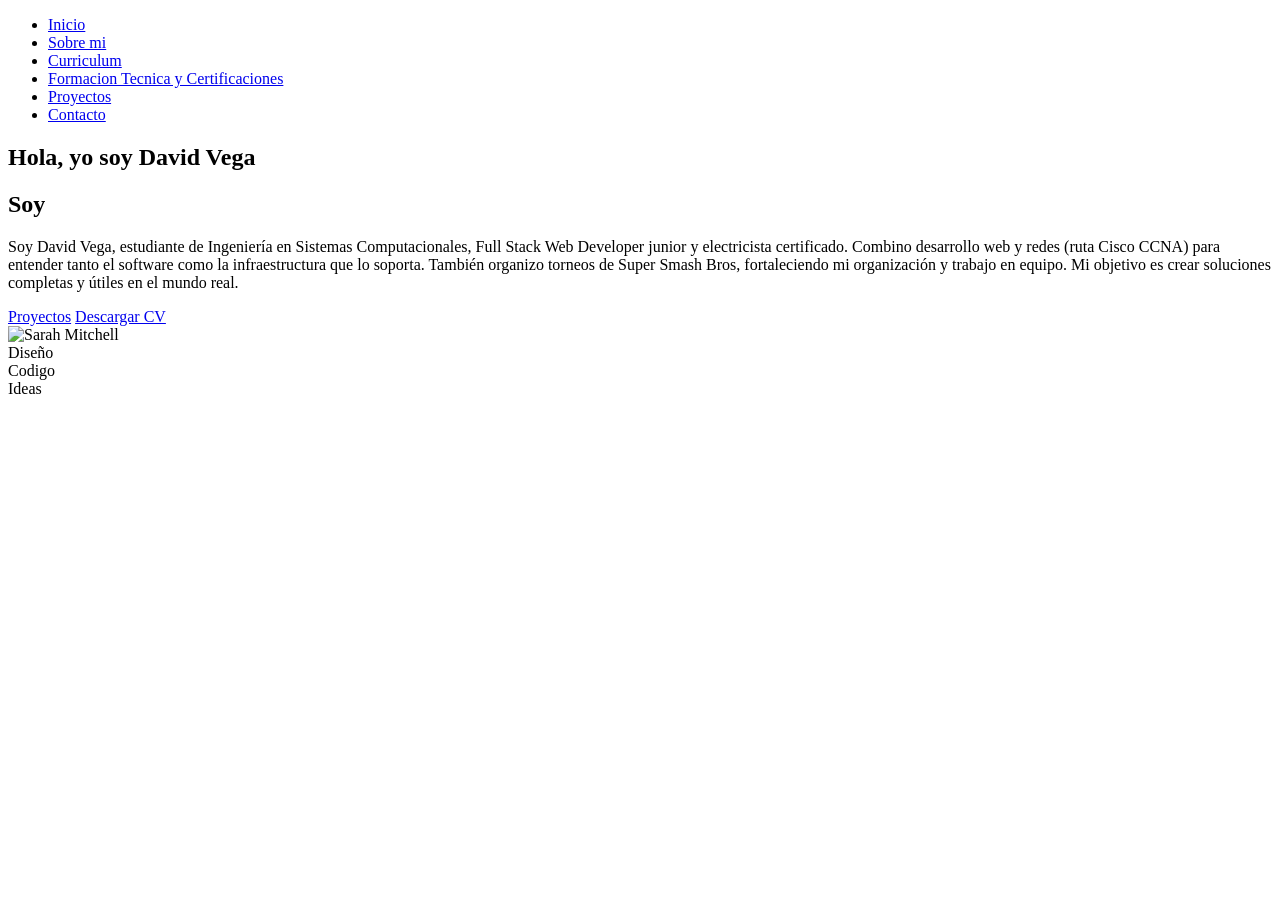
==== index.html @ 697c5398 "Add files via upload" ====
<!DOCTYPE html>
<html lang="es">

<head>
  <meta charset="utf-8">
  <meta content="width=device-width, initial-scale=1.0" name="viewport">
  <title>Inicio</title>
  <meta name="description" content="">
  <meta name="keywords" content="">

  <!-- Favicons -->
  <link href="assets/img/favicon.png" rel="icon">
  <link href="assets/img/apple-touch-icon.png" rel="apple-touch-icon">

  <!-- Fonts -->
  <link href="https://fonts.googleapis.com" rel="preconnect">
  <link href="https://fonts.gstatic.com" rel="preconnect" crossorigin>
  <link
    href="https://fonts.googleapis.com/css2?family=Roboto:ital,wght@0,100;0,300;0,400;0,500;0,700;0,900;1,100;1,300;1,400;1,500;1,700;1,900&family=Poppins:ital,wght@0,100;0,200;0,300;0,400;0,500;0,600;0,700;0,800;0,900;1,100;1,200;1,300;1,400;1,500;1,600;1,700;1,800;1,900&family=Raleway:ital,wght@0,100;0,200;0,300;0,400;0,500;0,600;0,700;0,800;0,900;1,100;1,200;1,300;1,400;1,500;1,600;1,700;1,800;1,900&display=swap"
    rel="stylesheet">

  <!-- Vendor CSS Files -->
  <link href="assets/vendor/bootstrap/css/bootstrap.min.css" rel="stylesheet">
  <link href="assets/vendor/bootstrap-icons/bootstrap-icons.css" rel="stylesheet">
  <link href="assets/vendor/aos/aos.css" rel="stylesheet">
  <link href="assets/vendor/swiper/swiper-bundle.min.css" rel="stylesheet">
  <link href="assets/vendor/glightbox/css/glightbox.min.css" rel="stylesheet">
  <link rel="stylesheet" href="https://cdnjs.cloudflare.com/ajax/libs/font-awesome/6.5.1/css/all.min.css"
    integrity="sha512-DTOQO9RWCH3ppGqcWaEA1BIZOC6xxalwEsw9c2QQeAIftl+Vegovlnee1c9QX4TctnWMn13TZye+giMm8e2LwA=="
    crossorigin="anonymous" referrerpolicy="no-referrer" />

  <!-- Main CSS File -->
  <link href="assets/css/main.css" rel="stylesheet">

  <!-- =======================================================
  * Template Name: FolioOne
  * Template URL: https://bootstrapmade.com/folioone-bootstrap-portfolio-website-template/
  * Updated: Aug 23 2025 with Bootstrap v5.3.7
  * Author: BootstrapMade.com
  * License: https://bootstrapmade.com/license/
  ======================================================== -->
</head>

<body class="index-page">

  <header id="header" class="header d-flex align-items-center light-background sticky-top">
    <div class="container position-relative d-flex align-items-center justify-content-between">

      <!-- <a href="index.html" class="logo d-flex align-items-center me-auto me-xl-0">
      <img src="assets/img/logo.webp" alt="">
      <h1 class="sitename">FolioOne</h1> 
    </a> -->

      <nav id="navmenu" class="navmenu">
        <ul>
          <li><a href="index.html" class="active">Inicio</a></li>
          <li><a href="about.html">Sobre mi</a></li>
          <li><a href="resume.html">Curriculum</a></li>
          <li><a href="services.html">Formacion Tecnica y Certificaciones</a></li>
          <li><a href="portfolio.html">Proyectos</a></li>
          <li><a href="contact.html">Contacto</a></li>
        </ul>
        <i class="mobile-nav-toggle d-xl-none bi bi-list"></i>
      </nav>
      <!-- Hero Section -->
      <div class="header-social-links">
        <a target="_blank" href="https://wa.me/526143937106" class="twitter"><i class="bi bi-whatsapp"></i></a>
        <a target="_blank" href="https://www.facebook.com/david.vega.402052/" class="facebook"><i class="bi bi-facebook"></i></a>
        <a target="_blank" href="https://www.instagram.com/davidhv_01?igsh=NWJra2tpZmE1Mmhm&utm_source=qr" class="instagram"><i class="bi bi-instagram"></i></a>
        <a target="_blank" href="https://www.linkedin.com/in/david-vega-085603381/" class="linkedin"><i class="bi bi-linkedin"></i></a>
      </div>

    </div>
  </header>

  <main class="main">

    <!-- Hero Section -->
    <section id="hero" class="hero section">

      <div class="container" data-aos="fade-up" data-aos-delay="100">

        <div class="row gy-4 align-items-center">
          <div class="col-lg-6 order-2 order-lg-1">
            <div class="hero-content">
              <h1 data-aos="fade-up" data-aos-delay="200">Hola, yo soy <span class="highlight">David Vega</span></h1>
              <h2 data-aos="fade-up" data-aos-delay="300">
                Soy <span class="typed"
                  data-typed-items="Full Stack Web Developer junior, Estudiante de redes (ruta Cisco CCNA), Electricista certificado, Organizador de torneos de Smash Bros">
                </span>
              </h2>

              <p data-aos="fade-up" data-aos-delay="400">Soy David Vega, estudiante de Ingeniería en Sistemas Computacionales, Full Stack Web Developer junior y electricista 
                certificado. Combino desarrollo web y redes (ruta Cisco CCNA) para entender 
                tanto el software como la infraestructura que lo soporta. También organizo torneos de Super Smash Bros, fortaleciendo mi organización y trabajo en 
                equipo. Mi objetivo es crear soluciones completas y útiles en el mundo real.
              </p>
              <div class="hero-actions" data-aos="fade-up" data-aos-delay="500">
                <a href="portfolio.html" class="btn btn-primary">Proyectos</a>
                <a href="cv/Angel_David_Hinojos_Vega.pdf" download class="btn btn-outline">
                  Descargar CV
                </a>


              </div>
              <div class="social-links" data-aos="fade-up" data-aos-delay="600">
                <a href="#"><i class="bi bi-twitter"></i></a>
                <a target="_blank" href="https://www.linkedin.com/in/david-vega-085603381/"><i class="bi bi-linkedin"></i></a>
                <a target="_blank" href="https://github.com/DavidHinojosVega"><i class="bi bi-github"></i></a>
                <a target="_blank" href="https://www.credly.com/users/angel-david-hinojos-vega"><i class="bi bi-person"></i></a>
              </div>
            </div>
          </div>
          <div class="col-lg-6 order-1 order-lg-2">
            <div class="hero-image" data-aos="zoom-in" data-aos-delay="300">
              <div class="image-wrapper">
                <img src="assets/img/profile/profile-square-11.webp" alt="Sarah Mitchell" class="img-fluid">
                <div class="floating-elements">
                  <div class="floating-card design" data-aos="fade-left" data-aos-delay="700">
                    <i class="bi bi-palette"></i>
                    <span>Diseño</span>
                  </div>
                  <div class="floating-card code" data-aos="fade-right" data-aos-delay="800">
                    <i class="bi bi-code-slash"></i>
                    <span>Codigo</span>
                  </div>
                  <div class="floating-card creativity" data-aos="fade-up" data-aos-delay="900">
                    <i class="bi bi-lightbulb"></i>
                    <span>Ideas</span>
                  </div>
                </div>
              </div>
            </div>
          </div>
        </div>

      </div>

    </section><!-- /Hero Section -->

  </main>

  <footer id="footer" class="footer">

    <div class="container">
      <div class="copyright text-center ">

      </div>
      <div class="social-links d-flex justify-content-center">
        <a href="https://github.com/DavidHinojosVega" target="_blank" rel="noopener noreferrer">
          <i class="bi bi-github"></i>
        </a>

        <a href="https://www.facebook.com/david.vega.402052/" target="_blank" rel="noopener noreferrer">
          <i class="bi bi-facebook"></i>
        </a>

        <a href="https://www.instagram.com/davidhv_01?igsh=NWJra2tpZmE1Mmhm&utm_source=qr" target="_blank"
          rel="noopener noreferrer">
          <i class="bi bi-instagram"></i>
        </a>

        <a target="_blank" href="https://www.linkedin.com/in/david-vega-085603381/"><i class="bi bi-linkedin"></i></a>
      </div>

    </div>
    </div>

  </footer>

  <!-- Scroll Top -->
  <a href="#" id="scroll-top" class="scroll-top d-flex align-items-center justify-content-center"><i
      class="bi bi-arrow-up-short"></i></a>

  <!-- Preloader -->
  <div id="preloader"></div>

  <!-- Vendor JS Files -->
  <script src="assets/vendor/bootstrap/js/bootstrap.bundle.min.js"></script>
  <script src="assets/vendor/php-email-form/validate.js"></script>
  <script src="assets/vendor/aos/aos.js"></script>
  <script src="assets/vendor/typed.js/typed.umd.js"></script>
  <script src="assets/vendor/waypoints/noframework.waypoints.js"></script>
  <script src="assets/vendor/purecounter/purecounter_vanilla.js"></script>
  <script src="assets/vendor/swiper/swiper-bundle.min.js"></script>
  <script src="assets/vendor/imagesloaded/imagesloaded.pkgd.min.js"></script>
  <script src="assets/vendor/isotope-layout/isotope.pkgd.min.js"></script>
  <script src="assets/vendor/glightbox/js/glightbox.min.js"></script>

  <!-- Main JS File -->
  <script src="assets/js/main.js"></script>

</body>

</html>
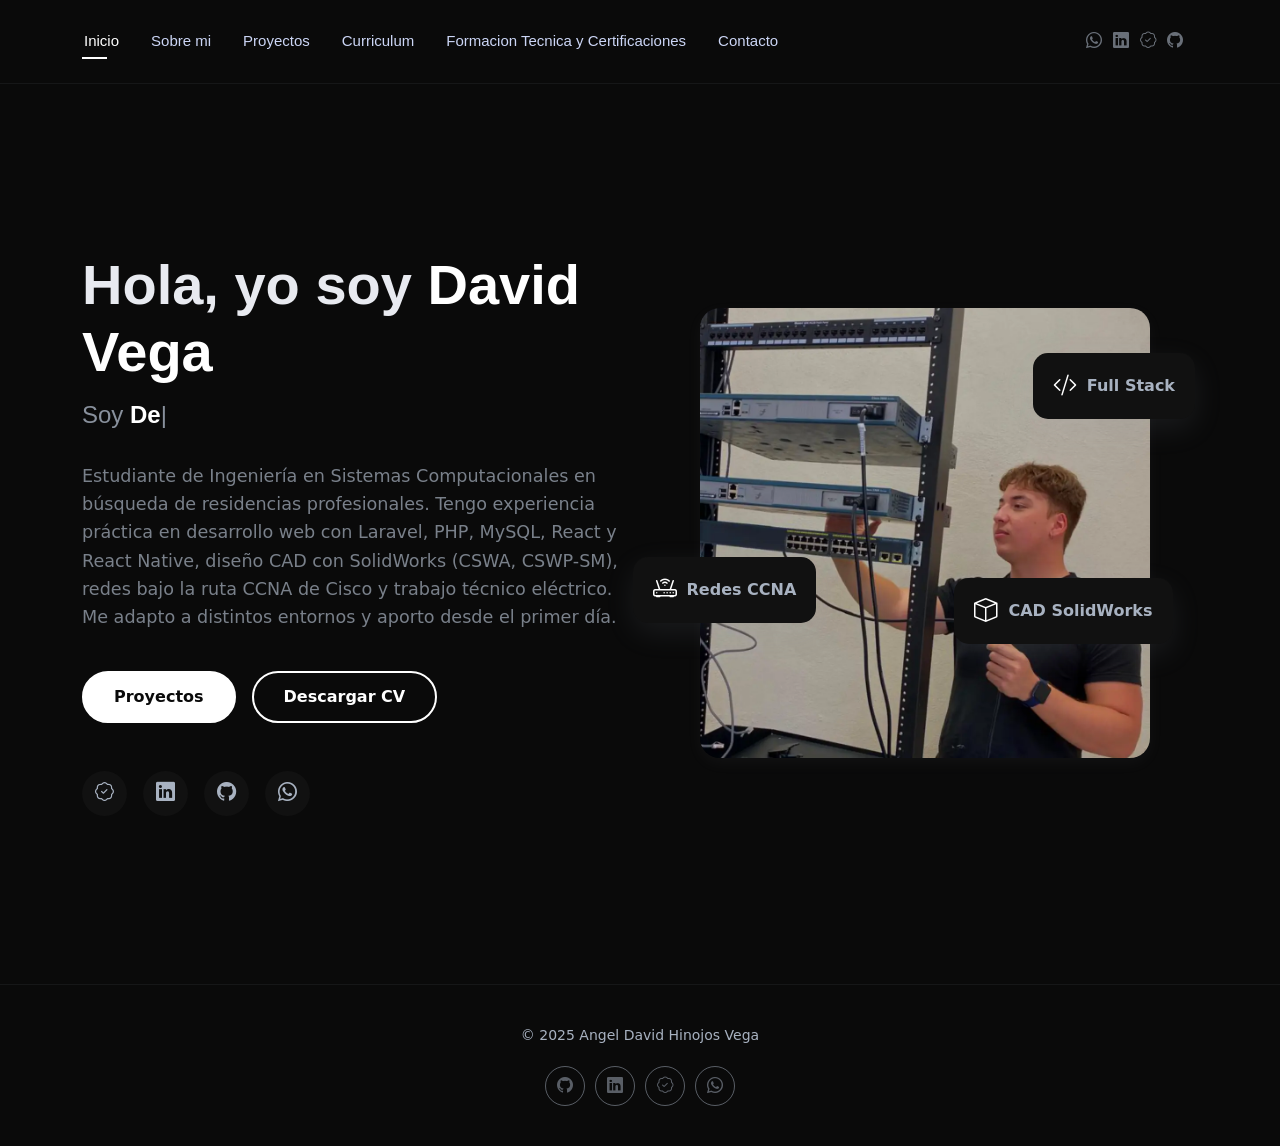
==== commit 66ca6d89: "Portafolio completo — Angel David Hinojos Vega - Contenido actualizado con CV real (objetivo, experi" ====
--- a/index.html
+++ b/index.html
@@ -4,13 +4,20 @@
 <head>
   <meta charset="utf-8">
   <meta content="width=device-width, initial-scale=1.0" name="viewport">
-  <title>Inicio</title>
-  <meta name="description" content="">
-  <meta name="keywords" content="">
+  <title>David Vega | Desarrollador Web Full Stack</title>
+  <meta name="description" content="Portafolio de Angel David Hinojos Vega, desarrollador web full stack junior con experiencia en JavaScript, PHP, Laravel y redes Cisco. Nuevo Casas Grandes, Chihuahua, México.">
+  <meta name="keywords" content="desarrollador web, full stack, JavaScript, PHP, Laravel, Cisco, Nuevo Casas Grandes, Chihuahua, México">
+
+  <!-- Open Graph -->
+  <meta property="og:type" content="website">
+  <meta property="og:url" content="https://davidhinojosvega.github.io/portafolio/">
+  <meta property="og:title" content="David Vega | Desarrollador Web Full Stack">
+  <meta property="og:description" content="Portafolio de Angel David Hinojos Vega, desarrollador web full stack junior con experiencia en Laravel, PHP, React Native, SolidWorks y redes Cisco.">
+  <meta property="og:image" content="https://davidhinojosvega.github.io/portafolio/assets/img/profile/profile-square-11.webp">
 
   <!-- Favicons -->
-  <link href="assets/img/favicon.png" rel="icon">
-  <link href="assets/img/apple-touch-icon.png" rel="apple-touch-icon">
+  <link href="assets/img/favicon.svg" rel="icon" type="image/svg+xml">
+  <link href="assets/img/apple-touch-icon.svg" rel="apple-touch-icon">
 
   <!-- Fonts -->
   <link href="https://fonts.googleapis.com" rel="preconnect">
@@ -32,13 +39,7 @@
   <!-- Main CSS File -->
   <link href="assets/css/main.css" rel="stylesheet">
 
-  <!-- =======================================================
-  * Template Name: FolioOne
-  * Template URL: https://bootstrapmade.com/folioone-bootstrap-portfolio-website-template/
-  * Updated: Aug 23 2025 with Bootstrap v5.3.7
-  * Author: BootstrapMade.com
-  * License: https://bootstrapmade.com/license/
-  ======================================================== -->
+
 </head>
 
 <body class="index-page">
@@ -55,19 +56,19 @@
         <ul>
           <li><a href="index.html" class="active">Inicio</a></li>
           <li><a href="about.html">Sobre mi</a></li>
+          <li><a href="portfolio.html">Proyectos</a></li>
           <li><a href="resume.html">Curriculum</a></li>
           <li><a href="services.html">Formacion Tecnica y Certificaciones</a></li>
-          <li><a href="portfolio.html">Proyectos</a></li>
           <li><a href="contact.html">Contacto</a></li>
         </ul>
         <i class="mobile-nav-toggle d-xl-none bi bi-list"></i>
       </nav>
       <!-- Hero Section -->
       <div class="header-social-links">
-        <a target="_blank" href="https://wa.me/526143937106" class="twitter"><i class="bi bi-whatsapp"></i></a>
-        <a target="_blank" href="https://www.facebook.com/david.vega.402052/" class="facebook"><i class="bi bi-facebook"></i></a>
-        <a target="_blank" href="https://www.instagram.com/davidhv_01?igsh=NWJra2tpZmE1Mmhm&utm_source=qr" class="instagram"><i class="bi bi-instagram"></i></a>
-        <a target="_blank" href="https://www.linkedin.com/in/david-vega-085603381/" class="linkedin"><i class="bi bi-linkedin"></i></a>
+        <a target="_blank" href="https://wa.me/526143937106"><i class="bi bi-whatsapp"></i></a>
+        <a target="_blank" href="https://www.linkedin.com/in/david-vega-085603381/"><i class="bi bi-linkedin"></i></a>
+        <a target="_blank" href="https://www.credly.com/users/angel-david-hinojos-vega"><i class="bi bi-patch-check"></i></a>
+        <a target="_blank" href="https://github.com/DavidHinojosVega"><i class="bi bi-github"></i></a>
       </div>
 
     </div>
@@ -86,14 +87,14 @@
               <h1 data-aos="fade-up" data-aos-delay="200">Hola, yo soy <span class="highlight">David Vega</span></h1>
               <h2 data-aos="fade-up" data-aos-delay="300">
                 Soy <span class="typed"
-                  data-typed-items="Full Stack Web Developer junior, Estudiante de redes (ruta Cisco CCNA), Electricista certificado, Organizador de torneos de Smash Bros">
+                  data-typed-items="Desarrollador Web Full Stack, Estudiante de Ing. en Sistemas, Diseñador CAD certificado (SolidWorks), Técnico en Redes (ruta CCNA), Electricista certificado">
                 </span>
               </h2>
 
-              <p data-aos="fade-up" data-aos-delay="400">Soy David Vega, estudiante de Ingeniería en Sistemas Computacionales, Full Stack Web Developer junior y electricista 
-                certificado. Combino desarrollo web y redes (ruta Cisco CCNA) para entender 
-                tanto el software como la infraestructura que lo soporta. También organizo torneos de Super Smash Bros, fortaleciendo mi organización y trabajo en 
-                equipo. Mi objetivo es crear soluciones completas y útiles en el mundo real.
+              <p data-aos="fade-up" data-aos-delay="400">Estudiante de Ingeniería en Sistemas Computacionales en búsqueda de residencias profesionales.
+                Tengo experiencia práctica en desarrollo web con Laravel, PHP, MySQL, React y React Native,
+                diseño CAD con SolidWorks (CSWA, CSWP-SM), redes bajo la ruta CCNA de Cisco y trabajo técnico eléctrico.
+                Me adapto a distintos entornos y aporto desde el primer día.
               </p>
               <div class="hero-actions" data-aos="fade-up" data-aos-delay="500">
                 <a href="portfolio.html" class="btn btn-primary">Proyectos</a>
@@ -104,29 +105,29 @@
 
               </div>
               <div class="social-links" data-aos="fade-up" data-aos-delay="600">
-                <a href="#"><i class="bi bi-twitter"></i></a>
+                <a target="_blank" href="https://www.credly.com/users/angel-david-hinojos-vega"><i class="bi bi-patch-check"></i></a>
                 <a target="_blank" href="https://www.linkedin.com/in/david-vega-085603381/"><i class="bi bi-linkedin"></i></a>
                 <a target="_blank" href="https://github.com/DavidHinojosVega"><i class="bi bi-github"></i></a>
-                <a target="_blank" href="https://www.credly.com/users/angel-david-hinojos-vega"><i class="bi bi-person"></i></a>
+                <a target="_blank" href="https://wa.me/526143937106"><i class="bi bi-whatsapp"></i></a>
               </div>
             </div>
           </div>
           <div class="col-lg-6 order-1 order-lg-2">
             <div class="hero-image" data-aos="zoom-in" data-aos-delay="300">
               <div class="image-wrapper">
-                <img src="assets/img/profile/profile-square-11.webp" alt="Sarah Mitchell" class="img-fluid">
+                <img src="assets/img/profile/profile-square-11.webp" alt="Angel David Hinojos Vega" class="img-fluid">
                 <div class="floating-elements">
                   <div class="floating-card design" data-aos="fade-left" data-aos-delay="700">
-                    <i class="bi bi-palette"></i>
-                    <span>Diseño</span>
+                    <i class="bi bi-code-slash"></i>
+                    <span>Full Stack</span>
                   </div>
                   <div class="floating-card code" data-aos="fade-right" data-aos-delay="800">
-                    <i class="bi bi-code-slash"></i>
-                    <span>Codigo</span>
+                    <i class="bi bi-router"></i>
+                    <span>Redes CCNA</span>
                   </div>
                   <div class="floating-card creativity" data-aos="fade-up" data-aos-delay="900">
-                    <i class="bi bi-lightbulb"></i>
-                    <span>Ideas</span>
+                    <i class="bi bi-box"></i>
+                    <span>CAD SolidWorks</span>
                   </div>
                 </div>
               </div>
@@ -143,27 +144,16 @@
   <footer id="footer" class="footer">
 
     <div class="container">
-      <div class="copyright text-center ">
-
+      <div class="copyright text-center">
+        <p>© 2025 Angel David Hinojos Vega</p>
       </div>
       <div class="social-links d-flex justify-content-center">
-        <a href="https://github.com/DavidHinojosVega" target="_blank" rel="noopener noreferrer">
-          <i class="bi bi-github"></i>
-        </a>
-
-        <a href="https://www.facebook.com/david.vega.402052/" target="_blank" rel="noopener noreferrer">
-          <i class="bi bi-facebook"></i>
-        </a>
-
-        <a href="https://www.instagram.com/davidhv_01?igsh=NWJra2tpZmE1Mmhm&utm_source=qr" target="_blank"
-          rel="noopener noreferrer">
-          <i class="bi bi-instagram"></i>
-        </a>
-
-        <a target="_blank" href="https://www.linkedin.com/in/david-vega-085603381/"><i class="bi bi-linkedin"></i></a>
+        <a href="https://github.com/DavidHinojosVega" target="_blank" rel="noopener noreferrer"><i class="bi bi-github"></i></a>
+        <a href="https://www.linkedin.com/in/david-vega-085603381/" target="_blank" rel="noopener noreferrer"><i class="bi bi-linkedin"></i></a>
+        <a href="https://www.credly.com/users/angel-david-hinojos-vega" target="_blank" rel="noopener noreferrer"><i class="bi bi-patch-check"></i></a>
+        <a href="https://wa.me/526143937106" target="_blank" rel="noopener noreferrer"><i class="bi bi-whatsapp"></i></a>
       </div>
 
-    </div>
     </div>
 
   </footer>
@@ -177,7 +167,6 @@
 
   <!-- Vendor JS Files -->
   <script src="assets/vendor/bootstrap/js/bootstrap.bundle.min.js"></script>
-  <script src="assets/vendor/php-email-form/validate.js"></script>
   <script src="assets/vendor/aos/aos.js"></script>
   <script src="assets/vendor/typed.js/typed.umd.js"></script>
   <script src="assets/vendor/waypoints/noframework.waypoints.js"></script>
--- a/assets/css/main.css
+++ b/assets/css/main.css
@@ -0,0 +1,2931 @@
+/**
+* Portafolio — Angel David Hinojos Vega
+*/
+
+/*--------------------------------------------------------------
+# Font & Color Variables
+# Help: https://bootstrapmade.com/color-system/
+--------------------------------------------------------------*/
+/* Fonts */
+:root {
+  --default-font: "Roboto",  system-ui, -apple-system, "Segoe UI", Roboto, "Helvetica Neue", Arial, "Noto Sans", "Liberation Sans", sans-serif, "Apple Color Emoji", "Segoe UI Emoji", "Segoe UI Symbol", "Noto Color Emoji";
+  --heading-font: "Raleway",  sans-serif;
+  --nav-font: "Poppins",  sans-serif;
+}
+
+/* Global Colors - The following color variables are used throughout the website. Updating them here will change the color scheme of the entire website */
+:root {
+  --background-color: #0a0a0a; /* Background color for the entire website, including individual sections */
+  --default-color: #a8b2c1; /* Default color used for the majority of the text content across the entire website */
+  --heading-color: #e8eaf0; /* Color for headings, subheadings and title throughout the website */
+  --accent-color: #ffffff; /* Accent color that represents your brand on the website. It's used for buttons, links, and other elements that need to stand out */
+  --surface-color: #111111; /* The surface color is used as a background of boxed elements within sections, such as cards, icon boxes, or other elements that require a visual separation from the global background. */
+  --contrast-color: #0a0a0a; /* Contrast color for text, ensuring readability against backgrounds of accent, heading, or default colors. */
+}
+
+/* Nav Menu Colors - The following color variables are used specifically for the navigation menu. They are separate from the global colors to allow for more customization options */
+:root {
+  --nav-color: #ccd6f6;  /* The default color of the main navmenu links */
+  --nav-hover-color: #ffffff; /* Applied to main navmenu links when they are hovered over or active */
+  --nav-mobile-background-color: #0d0d0d; /* Used as the background color for mobile navigation menu */
+  --nav-dropdown-background-color: #050505; /* Used as the background color for dropdown items that appear when hovering over primary navigation items */
+  --nav-dropdown-color: #ccd6f6; /* Used for navigation links of the dropdown items in the navigation menu. */
+  --nav-dropdown-hover-color: #ffffff; /* Similar to --nav-hover-color, this color is applied to dropdown navigation links when they are hovered over. */
+}
+
+/* Color Presets - These classes override global colors when applied to any section or element, providing reuse of the sam color scheme. */
+
+.light-background {
+  --background-color: #0f0f0f;
+  --surface-color: #1a1a1a;
+}
+
+.dark-background {
+  --background-color: #050505;
+  --default-color: #e8eaf0;
+  --heading-color: #ffffff;
+  --surface-color: #111111;
+  --contrast-color: #ffffff;
+}
+
+/* Smooth scroll */
+:root {
+  scroll-behavior: smooth;
+}
+
+/*--------------------------------------------------------------
+# General Styling & Shared Classes
+--------------------------------------------------------------*/
+body {
+  color: var(--default-color);
+  background-color: var(--background-color);
+  font-family: var(--default-font);
+}
+
+a {
+  color: var(--accent-color);
+  text-decoration: none;
+  transition: 0.3s;
+}
+
+a:hover {
+  color: color-mix(in srgb, var(--accent-color), transparent 25%);
+  text-decoration: none;
+}
+
+h1,
+h2,
+h3,
+h4,
+h5,
+h6 {
+  color: var(--heading-color);
+  font-family: var(--heading-font);
+}
+
+/* PHP Email Form Messages
+------------------------------*/
+.php-email-form .error-message {
+  display: none;
+  background: #df1529;
+  color: #ffffff;
+  text-align: left;
+  padding: 15px;
+  margin-bottom: 24px;
+  font-weight: 600;
+}
+
+.php-email-form .sent-message {
+  display: none;
+  color: #ffffff;
+  background: #059652;
+  text-align: center;
+  padding: 15px;
+  margin-bottom: 24px;
+  font-weight: 600;
+}
+
+.php-email-form .loading {
+  display: none;
+  background: var(--surface-color);
+  text-align: center;
+  padding: 15px;
+  margin-bottom: 24px;
+}
+
+.php-email-form .loading:before {
+  content: "";
+  display: inline-block;
+  border-radius: 50%;
+  width: 24px;
+  height: 24px;
+  margin: 0 10px -6px 0;
+  border: 3px solid var(--accent-color);
+  border-top-color: var(--surface-color);
+  animation: php-email-form-loading 1s linear infinite;
+}
+
+@keyframes php-email-form-loading {
+  0% {
+    transform: rotate(0deg);
+  }
+
+  100% {
+    transform: rotate(360deg);
+  }
+}
+
+/*--------------------------------------------------------------
+# Global Header
+--------------------------------------------------------------*/
+.header {
+  --background-color: rgba(255, 255, 255, 0);
+  color: var(--default-color);
+  background-color: var(--background-color);
+  padding: 15px 0;
+  transition: all 0.5s;
+  z-index: 997;
+  border-bottom: 1px solid color-mix(in srgb, var(--default-color), transparent 92%);
+}
+
+.header .logo {
+  line-height: 1;
+}
+
+.header .logo img {
+  max-height: 36px;
+  margin-right: 8px;
+}
+
+.header .logo h1 {
+  font-size: 32px;
+  margin: 0;
+  font-weight: 400;
+  color: var(--heading-color);
+}
+
+.header .header-social-links {
+  padding-right: 15px;
+}
+
+.header .header-social-links a {
+  color: color-mix(in srgb, var(--default-color), transparent 40%);
+  padding-left: 6px;
+  display: inline-block;
+  transition: 0.3s;
+  font-size: 16px;
+}
+
+.header .header-social-links a:hover {
+  color: var(--default-color);
+}
+
+.header .header-social-links a i {
+  line-height: 0px;
+}
+
+@media (max-width: 1200px) {
+  .header .logo {
+    order: 1;
+  }
+
+  .header .header-social-links {
+    order: 2;
+  }
+
+  .header .navmenu {
+    order: 3;
+  }
+}
+
+/* Global Header on Scroll
+------------------------------*/
+.scrolled .header {
+  --background-color: rgba(10, 10, 10, 0.95);
+}
+
+/*--------------------------------------------------------------
+# Navigation Menu
+--------------------------------------------------------------*/
+/* Desktop Navigation */
+@media (min-width: 1200px) {
+  .navmenu {
+    padding: 0;
+  }
+
+  .navmenu ul {
+    margin: 0;
+    padding: 0;
+    display: flex;
+    list-style: none;
+    align-items: center;
+  }
+
+  .navmenu li {
+    position: relative;
+  }
+
+  .navmenu>ul>li {
+    white-space: nowrap;
+    padding: 15px 28px 15px 0;
+  }
+
+  .navmenu>ul>li:last-child {
+    padding-right: 0;
+  }
+
+  .navmenu a,
+  .navmenu a:focus {
+    color: var(--nav-color);
+    font-size: 15px;
+    padding: 0 2px;
+    font-family: var(--nav-font);
+    font-weight: 400;
+    display: flex;
+    align-items: center;
+    justify-content: space-between;
+    white-space: nowrap;
+    transition: 0.3s;
+    position: relative;
+  }
+
+  .navmenu a i,
+  .navmenu a:focus i {
+    font-size: 12px;
+    line-height: 0;
+    margin-left: 5px;
+    transition: 0.3s;
+  }
+
+  .navmenu>ul>li>a:before {
+    content: "";
+    position: absolute;
+    height: 2px;
+    bottom: -6px;
+    left: 0;
+    background-color: var(--nav-hover-color);
+    visibility: hidden;
+    width: 0px;
+    transition: all 0.3s ease-in-out 0s;
+  }
+
+  .navmenu a:hover:before,
+  .navmenu li:hover>a:before,
+  .navmenu .active:before {
+    visibility: visible;
+    width: 25px;
+  }
+
+  .navmenu li:hover>a,
+  .navmenu .active,
+  .navmenu .active:focus {
+    color: var(--nav-hover-color);
+  }
+
+  .navmenu .dropdown ul {
+    margin: 0;
+    padding: 10px 0;
+    background: var(--nav-dropdown-background-color);
+    display: block;
+    position: absolute;
+    visibility: hidden;
+    left: -5px;
+    top: 130%;
+    opacity: 0;
+    transition: 0.3s;
+    border-radius: 4px;
+    z-index: 99;
+    box-shadow: 0px 0px 30px rgba(0, 0, 0, 0.1);
+  }
+
+  .navmenu .dropdown ul li {
+    min-width: 200px;
+  }
+
+  .navmenu .dropdown ul a {
+    padding: 10px 20px;
+    font-size: 15px;
+    text-transform: none;
+    color: var(--nav-dropdown-color);
+  }
+
+  .navmenu .dropdown ul a i {
+    font-size: 12px;
+  }
+
+  .navmenu .dropdown ul a:hover,
+  .navmenu .dropdown ul .active:hover,
+  .navmenu .dropdown ul li:hover>a {
+    color: var(--nav-dropdown-hover-color);
+  }
+
+  .navmenu .dropdown:hover>ul {
+    opacity: 1;
+    top: 100%;
+    visibility: visible;
+  }
+
+  .navmenu .dropdown .dropdown ul {
+    top: 0;
+    left: -90%;
+    visibility: hidden;
+  }
+
+  .navmenu .dropdown .dropdown:hover>ul {
+    opacity: 1;
+    top: 0;
+    left: -100%;
+    visibility: visible;
+  }
+}
+
+/* Mobile Navigation */
+@media (max-width: 1199px) {
+  .mobile-nav-toggle {
+    color: var(--nav-color);
+    font-size: 28px;
+    line-height: 0;
+    margin-right: 10px;
+    cursor: pointer;
+    transition: color 0.3s;
+  }
+
+  .navmenu {
+    padding: 0;
+    z-index: 9997;
+  }
+
+  .navmenu ul {
+    display: none;
+    list-style: none;
+    position: absolute;
+    inset: 60px 20px 20px 20px;
+    padding: 10px 0;
+    margin: 0;
+    border-radius: 6px;
+    background-color: var(--nav-mobile-background-color);
+    border: 1px solid color-mix(in srgb, var(--default-color), transparent 90%);
+    box-shadow: none;
+    overflow-y: auto;
+    transition: 0.3s;
+    z-index: 9998;
+  }
+
+  .navmenu a,
+  .navmenu a:focus {
+    color: var(--nav-dropdown-color);
+    padding: 10px 20px;
+    font-family: var(--nav-font);
+    font-size: 17px;
+    font-weight: 500;
+    display: flex;
+    align-items: center;
+    justify-content: space-between;
+    white-space: nowrap;
+    transition: 0.3s;
+  }
+
+  .navmenu a i,
+  .navmenu a:focus i {
+    font-size: 12px;
+    line-height: 0;
+    margin-left: 5px;
+    width: 30px;
+    height: 30px;
+    display: flex;
+    align-items: center;
+    justify-content: center;
+    border-radius: 50%;
+    transition: 0.3s;
+    background-color: color-mix(in srgb, var(--accent-color), transparent 90%);
+  }
+
+  .navmenu a i:hover,
+  .navmenu a:focus i:hover {
+    background-color: var(--accent-color);
+    color: var(--contrast-color);
+  }
+
+  .navmenu a:hover,
+  .navmenu .active,
+  .navmenu .active:focus {
+    color: var(--nav-dropdown-hover-color);
+  }
+
+  .navmenu .active i,
+  .navmenu .active:focus i {
+    background-color: var(--accent-color);
+    color: var(--contrast-color);
+    transform: rotate(180deg);
+  }
+
+  .navmenu .dropdown ul {
+    position: static;
+    display: none;
+    z-index: 99;
+    padding: 10px 0;
+    margin: 10px 20px;
+    background-color: var(--nav-dropdown-background-color);
+    transition: all 0.5s ease-in-out;
+  }
+
+  .navmenu .dropdown ul ul {
+    background-color: rgba(33, 37, 41, 0.1);
+  }
+
+  .navmenu .dropdown>.dropdown-active {
+    display: block;
+    background-color: rgba(33, 37, 41, 0.03);
+  }
+
+  .mobile-nav-active {
+    overflow: hidden;
+  }
+
+  .mobile-nav-active .mobile-nav-toggle {
+    color: #fff;
+    position: absolute;
+    font-size: 32px;
+    top: 15px;
+    right: 15px;
+    margin-right: 0;
+    z-index: 9999;
+  }
+
+  .mobile-nav-active .navmenu {
+    position: fixed;
+    overflow: hidden;
+    inset: 0;
+    background: rgba(33, 37, 41, 0.8);
+    transition: 0.3s;
+  }
+
+  .mobile-nav-active .navmenu>ul {
+    display: block;
+  }
+}
+
+/*--------------------------------------------------------------
+# Global Footer
+--------------------------------------------------------------*/
+.footer {
+  color: var(--default-color);
+  background-color: var(--background-color);
+  font-size: 14px;
+  padding: 40px 0;
+  position: relative;
+  border-top: 1px solid color-mix(in srgb, var(--default-color), transparent 92%);
+}
+
+.footer .copyright p {
+  margin-bottom: 0;
+}
+
+.footer .social-links {
+  margin-top: 20px;
+}
+
+.footer .social-links a {
+  display: flex;
+  align-items: center;
+  justify-content: center;
+  width: 40px;
+  height: 40px;
+  border-radius: 50%;
+  border: 1px solid color-mix(in srgb, var(--default-color), transparent 50%);
+  font-size: 16px;
+  color: color-mix(in srgb, var(--default-color), transparent 50%);
+  margin: 0 5px;
+  transition: 0.3s;
+}
+
+.footer .social-links a:hover {
+  color: var(--accent-color);
+  border-color: var(--accent-color);
+}
+
+.footer .credits {
+  margin-top: 10px;
+  font-size: 13px;
+  text-align: center;
+}
+
+/*--------------------------------------------------------------
+# Preloader
+--------------------------------------------------------------*/
+#preloader {
+  position: fixed;
+  inset: 0;
+  z-index: 9999;
+  overflow: hidden;
+  background-color: var(--background-color);
+  transition: all 0.6s ease-out;
+  width: 100%;
+  height: 100vh;
+}
+
+#preloader:before,
+#preloader:after {
+  content: "";
+  position: absolute;
+  border: 4px solid var(--accent-color);
+  border-radius: 50%;
+  animation: animate-preloader 2s cubic-bezier(0, 0.2, 0.8, 1) infinite;
+}
+
+#preloader:after {
+  animation-delay: -0.5s;
+}
+
+@keyframes animate-preloader {
+  0% {
+    width: 10px;
+    height: 10px;
+    top: calc(50% - 5px);
+    left: calc(50% - 5px);
+    opacity: 1;
+  }
+
+  100% {
+    width: 72px;
+    height: 72px;
+    top: calc(50% - 36px);
+    left: calc(50% - 36px);
+    opacity: 0;
+  }
+}
+
+/*--------------------------------------------------------------
+# Scroll Top Button
+--------------------------------------------------------------*/
+.scroll-top {
+  position: fixed;
+  visibility: hidden;
+  opacity: 0;
+  right: 15px;
+  bottom: -15px;
+  z-index: 99999;
+  background-color: var(--accent-color);
+  width: 44px;
+  height: 44px;
+  border-radius: 50px;
+  transition: all 0.4s;
+}
+
+.scroll-top i {
+  font-size: 24px;
+  color: var(--contrast-color);
+  line-height: 0;
+}
+
+.scroll-top:hover {
+  background-color: color-mix(in srgb, var(--accent-color), transparent 20%);
+  color: var(--contrast-color);
+}
+
+.scroll-top.active {
+  visibility: visible;
+  opacity: 1;
+  bottom: 15px;
+}
+
+/*--------------------------------------------------------------
+# Disable aos animation delay on mobile devices
+--------------------------------------------------------------*/
+@media screen and (max-width: 768px) {
+  [data-aos-delay] {
+    transition-delay: 0 !important;
+  }
+}
+
+/*--------------------------------------------------------------
+# Global Page Titles & Breadcrumbs
+--------------------------------------------------------------*/
+.page-title {
+  color: var(--default-color);
+  background-color: var(--background-color);
+  position: relative;
+}
+
+.page-title .heading {
+  padding: 80px 0;
+  border-top: 1px solid color-mix(in srgb, var(--default-color), transparent 90%);
+}
+
+.page-title .heading h1 {
+  font-size: 38px;
+  font-weight: 700;
+}
+
+.page-title nav {
+  background-color: color-mix(in srgb, var(--default-color), transparent 96%);
+  padding: 20px 0;
+}
+
+.page-title nav ol {
+  display: flex;
+  flex-wrap: wrap;
+  list-style: none;
+  padding: 0;
+  margin: 0;
+  font-size: 16px;
+  font-weight: 400;
+}
+
+.page-title nav ol li+li {
+  padding-left: 10px;
+}
+
+.page-title nav ol li+li::before {
+  content: "/";
+  display: inline-block;
+  padding-right: 10px;
+  color: color-mix(in srgb, var(--default-color), transparent 70%);
+}
+
+/*--------------------------------------------------------------
+# Global Sections
+--------------------------------------------------------------*/
+section,
+.section {
+  color: var(--default-color);
+  background-color: var(--background-color);
+  padding: 60px 0;
+  scroll-margin-top: 100px;
+  overflow: clip;
+}
+
+@media (max-width: 1199px) {
+
+  section,
+  .section {
+    scroll-margin-top: 66px;
+  }
+}
+
+/*--------------------------------------------------------------
+# Global Section Titles
+--------------------------------------------------------------*/
+.section-title {
+  text-align: center;
+  padding-bottom: 60px;
+  position: relative;
+}
+
+.section-title h2 {
+  font-size: 3.5rem;
+  font-weight: 400;
+  line-height: 1.2;
+  color: var(--heading-color);
+  margin-bottom: 1.5rem;
+  letter-spacing: -1px;
+}
+
+@media (max-width: 768px) {
+  .section-title h2 {
+    font-size: 2.5rem;
+  }
+}
+
+.section-title p {
+  font-size: 1.125rem;
+  line-height: 1.8;
+  color: color-mix(in srgb, var(--default-color), transparent 25%);
+  max-width: 900px;
+  margin: 0 auto;
+  text-wrap: balance;
+}
+
+/*--------------------------------------------------------------
+# Hero Section
+--------------------------------------------------------------*/
+.hero {
+  padding: 80px 0;
+  min-height: 100vh;
+  display: flex;
+  align-items: center;
+}
+
+.hero .hero-content h1 {
+  font-size: 3.5rem;
+  font-weight: 700;
+  margin-bottom: 1rem;
+  line-height: 1.2;
+}
+
+.hero .hero-content h1 .highlight {
+  color: var(--accent-color);
+  position: relative;
+}
+
+.hero .hero-content h1 .highlight::after {
+  content: "";
+  position: absolute;
+  bottom: 0;
+  left: 0;
+  width: 100%;
+  height: 3px;
+  background: linear-gradient(90deg, var(--accent-color), color-mix(in srgb, var(--accent-color), transparent 50%));
+  border-radius: 2px;
+}
+
+@media (max-width: 768px) {
+  .hero .hero-content h1 {
+    font-size: 2.5rem;
+  }
+}
+
+.hero .hero-content h2 {
+  font-size: 1.5rem;
+  font-weight: 400;
+  margin-bottom: 2rem;
+  color: color-mix(in srgb, var(--default-color), transparent 20%);
+}
+
+.hero .hero-content h2 .typed {
+  color: var(--accent-color);
+  font-weight: 600;
+}
+
+@media (max-width: 768px) {
+  .hero .hero-content h2 {
+    font-size: 1.25rem;
+  }
+}
+
+.hero .hero-content p {
+  font-size: 1.1rem;
+  line-height: 1.6;
+  margin-bottom: 2.5rem;
+  color: color-mix(in srgb, var(--default-color), transparent 30%);
+}
+
+.hero .hero-actions {
+  display: flex;
+  gap: 1rem;
+  margin-bottom: 3rem;
+}
+
+.hero .hero-actions .btn {
+  padding: 12px 30px;
+  border-radius: 50px;
+  font-weight: 600;
+  text-decoration: none;
+  transition: all 0.3s ease;
+  border: 2px solid;
+}
+
+.hero .hero-actions .btn.btn-primary {
+  background: var(--accent-color);
+  color: var(--contrast-color);
+  border-color: var(--accent-color);
+}
+
+.hero .hero-actions .btn.btn-primary:hover {
+  background: color-mix(in srgb, var(--accent-color), black 15%);
+  border-color: color-mix(in srgb, var(--accent-color), black 15%);
+  transform: translateY(-2px);
+}
+
+.hero .hero-actions .btn.btn-outline {
+  background: transparent;
+  color: var(--accent-color);
+  border-color: var(--accent-color);
+}
+
+.hero .hero-actions .btn.btn-outline:hover {
+  transform: translateY(-2px);
+}
+
+@media (max-width: 576px) {
+  .hero .hero-actions {
+    flex-direction: column;
+  }
+
+  .hero .hero-actions .btn {
+    text-align: center;
+  }
+}
+
+.hero .social-links {
+  display: flex;
+  gap: 1rem;
+}
+
+.hero .social-links a {
+  width: 45px;
+  height: 45px;
+  background: var(--surface-color);
+  border-radius: 50%;
+  display: flex;
+  align-items: center;
+  justify-content: center;
+  color: var(--default-color);
+  font-size: 1.2rem;
+  transition: all 0.3s ease;
+}
+
+.hero .social-links a:hover {
+  background: var(--accent-color);
+  color: var(--contrast-color);
+  transform: translateY(-3px);
+  box-shadow: 0 8px 25px color-mix(in srgb, var(--accent-color), transparent 70%);
+}
+
+.hero .hero-image {
+  position: relative;
+}
+
+.hero .hero-image .image-wrapper {
+  position: relative;
+  max-width: 450px;
+  margin: 0 auto;
+}
+
+.hero .hero-image .image-wrapper img {
+  border-radius: 20px;
+  box-shadow: 0 5px 15px color-mix(in srgb, var(--default-color), transparent 95%);
+  transition: transform 0.3s ease;
+}
+
+.hero .hero-image .image-wrapper img:hover {
+  transform: scale(1.02);
+}
+
+.hero .hero-image .floating-elements {
+  position: absolute;
+  top: 0;
+  left: 0;
+  right: 0;
+  bottom: 0;
+  pointer-events: none;
+}
+
+.hero .hero-image .floating-elements .floating-card {
+  position: absolute;
+  background: var(--surface-color);
+  padding: 15px 20px;
+  border-radius: 15px;
+  box-shadow: 0 10px 30px color-mix(in srgb, var(--default-color), transparent 90%);
+  display: flex;
+  align-items: center;
+  gap: 10px;
+  font-weight: 600;
+  animation: float 3s ease-in-out infinite;
+}
+
+.hero .hero-image .floating-elements .floating-card i {
+  font-size: 1.5rem;
+  color: var(--accent-color);
+}
+
+.hero .hero-image .floating-elements .floating-card.design {
+  top: 10%;
+  right: -10%;
+  animation-delay: 0s;
+}
+
+.hero .hero-image .floating-elements .floating-card.code {
+  bottom: 30%;
+  left: -15%;
+  animation-delay: 1s;
+}
+
+.hero .hero-image .floating-elements .floating-card.creativity {
+  top: 60%;
+  right: -5%;
+  animation-delay: 2s;
+}
+
+@media (max-width: 992px) {
+  .hero .hero-image .floating-elements .floating-card {
+    display: none;
+  }
+}
+
+@keyframes float {
+
+  0%,
+  100% {
+    transform: translateY(0px);
+  }
+
+  50% {
+    transform: translateY(-10px);
+  }
+}
+
+@media (max-width: 992px) {
+  .hero .hero-content {
+    text-align: center;
+    margin-bottom: 3rem;
+  }
+}
+
+/*--------------------------------------------------------------
+# About Section
+--------------------------------------------------------------*/
+.about .intro-content .eyebrow {
+  display: inline-block;
+  letter-spacing: 0.12em;
+  text-transform: uppercase;
+  font-size: 12px;
+  color: color-mix(in srgb, var(--default-color), transparent 40%);
+  margin-bottom: 16px;
+}
+
+.about .intro-content .headline {
+  font-family: var(--heading-font);
+  font-weight: 300;
+  line-height: 1.2;
+  font-size: clamp(28px, 4vw, 44px);
+  margin: 0 0 24px 0;
+}
+
+.about .intro-content .lead {
+  font-size: 18px;
+  line-height: 1.8;
+  color: color-mix(in srgb, var(--default-color), transparent 10%);
+  margin-bottom: 24px;
+}
+
+.about .intro-content p {
+  line-height: 1.8;
+  margin-bottom: 24px;
+  color: color-mix(in srgb, var(--default-color), transparent 5%);
+}
+
+.about .intro-content .cta-group {
+  display: flex;
+  gap: 24px;
+  align-items: center;
+  margin-top: 24px;
+}
+
+.about .intro-content .cta-group .btn-ghost {
+  display: inline-flex;
+  align-items: center;
+  gap: 8px;
+  padding: 12px 18px;
+  border-radius: 6px;
+  color: var(--accent-color);
+  background: color-mix(in srgb, var(--accent-color), transparent 92%);
+  border: 1px solid color-mix(in srgb, var(--accent-color), transparent 70%);
+  transition: 0.3s ease-in-out;
+}
+
+.about .intro-content .cta-group .btn-ghost:hover,
+.about .intro-content .cta-group .btn-ghost:focus {
+  color: var(--contrast-color);
+  background: var(--accent-color);
+  border-color: var(--accent-color);
+  outline: none;
+  box-shadow: 0 0 0 3px color-mix(in srgb, var(--accent-color), transparent 70%);
+}
+
+.about .intro-content .cta-group .link-underline {
+  display: inline-flex;
+  align-items: center;
+  gap: 8px;
+  position: relative;
+  color: var(--accent-color);
+  padding-bottom: 4px;
+  transition: 0.3s ease-in-out;
+}
+
+.about .intro-content .cta-group .link-underline::after {
+  content: "";
+  position: absolute;
+  left: 0;
+  right: 0;
+  bottom: 0;
+  height: 1px;
+  background: color-mix(in srgb, var(--accent-color), transparent 40%);
+  transform: scaleX(0.4);
+  transform-origin: left;
+  transition: 0.3s ease-in-out;
+}
+
+.about .intro-content .cta-group .link-underline:hover,
+.about .intro-content .cta-group .link-underline:focus {
+  color: color-mix(in srgb, var(--accent-color), transparent 10%);
+  outline: none;
+}
+
+.about .intro-content .cta-group .link-underline:hover::after,
+.about .intro-content .cta-group .link-underline:focus::after {
+  transform: scaleX(1);
+}
+
+.about .profile-figure {
+  margin: 0;
+}
+
+.about .profile-figure .profile-photo {
+  width: 88%;
+  max-width: 440px;
+  border-radius: 18px;
+  box-shadow: 0 10px 30px color-mix(in srgb, var(--default-color), transparent 92%);
+  transform: translateY(0);
+  transition: transform 0.3s ease-in-out;
+}
+
+.about .profile-figure .profile-caption {
+  margin-top: 24px;
+  display: flex;
+  align-items: center;
+  justify-content: center;
+}
+
+.about .profile-figure .profile-caption .meta {
+  font-size: 14px;
+  color: color-mix(in srgb, var(--default-color), transparent 20%);
+}
+
+.about .profile-figure .profile-caption .meta .funfact {
+  font-size: 13px;
+  margin-top: 4px;
+  color: color-mix(in srgb, var(--default-color), transparent 35%);
+}
+
+.about .profile-figure:hover .profile-photo {
+  transform: translateY(-4px);
+}
+
+.about .skill-item {
+  padding: 24px;
+  border-radius: 6px;
+  transition: 0.3s ease-in-out;
+  background: color-mix(in srgb, var(--surface-color), var(--accent-color) 2%);
+  border: 1px solid color-mix(in srgb, var(--default-color), transparent 88%);
+  height: 100%;
+}
+
+.about .skill-item i {
+  font-size: 24px;
+  color: var(--accent-color);
+  margin-bottom: 16px;
+  display: inline-block;
+}
+
+.about .skill-item h3 {
+  font-size: 16px;
+  margin-bottom: 6px;
+  font-weight: 500;
+}
+
+.about .skill-item p {
+  margin: 0;
+  font-size: 14px;
+  color: color-mix(in srgb, var(--default-color), transparent 25%);
+}
+
+.about .skill-item:hover {
+  transform: translateY(-3px);
+  border-color: color-mix(in srgb, var(--accent-color), transparent 60%);
+  box-shadow: 0 10px 30px color-mix(in srgb, var(--default-color), transparent 92%);
+}
+
+.about .timeline-item {
+  position: relative;
+  padding-left: 26px;
+}
+
+.about .timeline-item time {
+  display: inline-block;
+  font-size: 12px;
+  letter-spacing: 0.08em;
+  text-transform: uppercase;
+  color: color-mix(in srgb, var(--default-color), transparent 45%);
+  margin-bottom: 6px;
+}
+
+.about .timeline-item h4 {
+  font-size: 18px;
+  font-weight: 400;
+  margin: 0 0 6px;
+}
+
+.about .timeline-item p {
+  font-size: 14px;
+  color: color-mix(in srgb, var(--default-color), transparent 25%);
+  margin: 0;
+}
+
+.about .timeline-item .dot {
+  position: absolute;
+  left: 0;
+  top: 4px;
+  width: 10px;
+  height: 10px;
+  border-radius: 50%;
+  background: var(--accent-color);
+  box-shadow: 0 0 0 6px color-mix(in srgb, var(--accent-color), transparent 80%);
+}
+
+.about .personal-quote {
+  padding: 24px 0;
+}
+
+.about .personal-quote p {
+  font-family: var(--heading-font);
+  font-weight: 300;
+  font-size: clamp(20px, 3vw, 28px);
+  line-height: 1.5;
+  color: color-mix(in srgb, var(--default-color), transparent 5%);
+  margin: 0 auto;
+  max-width: 800px;
+}
+
+.about .fact-pill {
+  display: flex;
+  align-items: center;
+  justify-content: center;
+  gap: 10px;
+  padding: 10px 14px;
+  border-radius: 999px;
+  border: 1px solid color-mix(in srgb, var(--default-color), transparent 85%);
+  background: var(--surface-color);
+  color: color-mix(in srgb, var(--default-color), transparent 10%);
+  transition: 0.3s ease-in-out;
+}
+
+.about .fact-pill i {
+  color: var(--accent-color);
+}
+
+.about .fact-pill span {
+  font-size: 14px;
+}
+
+.about .fact-pill:hover {
+  transform: translateY(-2px);
+  border-color: color-mix(in srgb, var(--accent-color), transparent 60%);
+  box-shadow: 0 10px 30px color-mix(in srgb, var(--default-color), transparent 92%);
+}
+
+.about .fact-pill:focus-within {
+  box-shadow: 0 0 0 3px color-mix(in srgb, var(--accent-color), transparent 70%);
+}
+
+@media (max-width: 992px) {
+  .about .profile-figure {
+    text-align: center !important;
+  }
+
+  .about .profile-figure .profile-photo {
+    width: 72%;
+  }
+
+  .about .intro-content .cta-group {
+    flex-wrap: wrap;
+  }
+}
+
+@media (max-width: 576px) {
+  .about .profile-figure .profile-photo {
+    width: 100%;
+  }
+}
+
+/*--------------------------------------------------------------
+# Skills Section
+--------------------------------------------------------------*/
+.skills .skill-box {
+  background-color: var(--surface-color);
+  padding: 2rem;
+  border-radius: 8px;
+  box-shadow: 0 0 20px rgba(0, 0, 0, 0.05);
+}
+
+.skills .skill-box h3 {
+  font-size: 1.2rem;
+  margin-bottom: 1rem;
+  font-weight: 600;
+}
+
+.skills .skill-box p {
+  font-size: 0.9rem;
+  margin-bottom: 0.8rem;
+  opacity: 0.6;
+}
+
+.skills .skill-box .progress {
+  background-color: color-mix(in srgb, var(--accent-color), transparent 85%);
+  border-radius: 50px;
+  height: 8px;
+  margin-top: 5px;
+  overflow: hidden;
+}
+
+.skills .skill-box .progress .progress-bar {
+  background-color: var(--accent-color);
+  height: 100%;
+  position: relative;
+  border-radius: 50px;
+  transition: 0.9s;
+  width: 1px;
+}
+
+/*--------------------------------------------------------------
+# Stats Section
+--------------------------------------------------------------*/
+.stats .avatars {
+  position: relative;
+}
+
+.stats .avatars img {
+  width: 60px;
+  height: 60px;
+  border: 3px solid var(--accent-color);
+  margin-right: -15px;
+  transition: transform 0.3s ease;
+}
+
+.stats .avatars img:hover {
+  transform: translateY(-5px);
+  z-index: 2;
+}
+
+.stats .counters h2 {
+  color: var(--heading-color);
+  font-size: 48px;
+  font-weight: 700;
+  margin-bottom: 10px;
+}
+
+.stats .counters h2 span {
+  display: inline-block;
+}
+
+.stats .counters p {
+  color: var(--default-color);
+  font-size: 18px;
+  margin: 0;
+  opacity: 0.9;
+}
+
+@media (max-width: 991px) {
+  .stats .row {
+    text-align: center;
+  }
+
+  .stats .avatars {
+    justify-content: center;
+    margin-bottom: 40px;
+  }
+
+  .stats .counters h2 {
+    font-size: 36px;
+  }
+
+  .stats .counters p {
+    font-size: 16px;
+  }
+
+  .stats .counters .col-md-4 {
+    margin-bottom: 30px;
+  }
+
+  .stats .counters .col-md-4:last-child {
+    margin-bottom: 0;
+  }
+}
+
+@media (max-width: 576px) {
+  .stats {
+    padding: 60px 0;
+  }
+
+  .stats .avatars {
+    flex-wrap: wrap;
+    justify-content: center;
+  }
+
+  .stats .avatars img {
+    margin: 0 -8px;
+  }
+}
+
+/*--------------------------------------------------------------
+# Testimonials Section
+--------------------------------------------------------------*/
+.testimonials .testimonials-carousel,
+.testimonials .testimonials-slider {
+  overflow: hidden;
+}
+
+.testimonials .testimonial-item .testimonial-content {
+  border-left: 3px solid var(--accent-color);
+  padding-left: 30px;
+}
+
+.testimonials .testimonial-item .testimonial-img {
+  border-radius: 50%;
+  border: 4px solid var(--background-color);
+  margin: 0 auto;
+}
+
+.testimonials .testimonial-item h3 {
+  font-size: 20px;
+  font-weight: bold;
+  margin: 10px 0 5px 0;
+}
+
+.testimonials .testimonial-item h4 {
+  font-size: 14px;
+  color: color-mix(in srgb, var(--default-color), transparent 40%);
+  margin: 0 0 10px 0;
+}
+
+.testimonials .testimonial-item .stars i {
+  color: #ffc107;
+  margin: 0 1px;
+}
+
+.testimonials .testimonial-item .quote-icon-left,
+.testimonials .testimonial-item .quote-icon-right {
+  color: color-mix(in srgb, var(--accent-color), transparent 50%);
+  font-size: 26px;
+  line-height: 0;
+}
+
+.testimonials .testimonial-item .quote-icon-left {
+  display: inline-block;
+  left: -5px;
+  position: relative;
+}
+
+.testimonials .testimonial-item .quote-icon-right {
+  display: inline-block;
+  right: -5px;
+  position: relative;
+  top: 10px;
+  transform: scale(-1, -1);
+}
+
+.testimonials .testimonial-item p {
+  font-style: italic;
+}
+
+.testimonials .swiper-wrapper {
+  height: auto;
+}
+
+.testimonials .swiper-pagination {
+  margin-top: 30px;
+  position: relative;
+}
+
+.testimonials .swiper-pagination .swiper-pagination-bullet {
+  width: 12px;
+  height: 12px;
+  background-color: color-mix(in srgb, var(--default-color), transparent 85%);
+  opacity: 1;
+}
+
+.testimonials .swiper-pagination .swiper-pagination-bullet-active {
+  background-color: var(--accent-color);
+}
+
+/*--------------------------------------------------------------
+# Resume Section
+--------------------------------------------------------------*/
+.resume .resume-item {
+  margin-bottom: 3rem;
+}
+
+.resume .resume-item .resume-title {
+  font-size: 1.75rem;
+  font-weight: 700;
+  margin-bottom: 1.5rem;
+  padding-bottom: 1.5rem;
+  position: relative;
+  color: var(--heading-color);
+}
+
+.resume .resume-item .resume-title::after {
+  content: "";
+  position: absolute;
+  display: block;
+  width: 50px;
+  height: 3px;
+  background: var(--accent-color);
+  bottom: 0;
+  left: 0;
+}
+
+.resume .resume-item .resume-content {
+  padding-left: 1.25rem;
+  border-left: 2px solid color-mix(in srgb, var(--accent-color), transparent 85%);
+}
+
+.resume .resume-item article {
+  position: relative;
+  margin-bottom: 2.5rem;
+}
+
+.resume .resume-item article::before {
+  content: "";
+  position: absolute;
+  width: 16px;
+  height: 16px;
+  border-radius: 50%;
+  left: -1.8rem;
+  top: 0.25rem;
+  background: var(--background-color);
+  border: 2px solid var(--accent-color);
+}
+
+.resume .resume-item article h4 {
+  font-size: 1.25rem;
+  font-weight: 600;
+  margin-bottom: 0.5rem;
+  color: var(--heading-color);
+}
+
+.resume .resume-item article h5 {
+  font-size: 1rem;
+  background: color-mix(in srgb, var(--accent-color), transparent 92%);
+  padding: 0.375rem 0.75rem;
+  display: inline-block;
+  font-weight: 600;
+  margin: 0.5rem 0;
+  color: var(--accent-color);
+  border-radius: 4px;
+}
+
+.resume .resume-item article .institution,
+.resume .resume-item article .company {
+  font-size: 1rem;
+  margin-bottom: 1rem;
+  color: color-mix(in srgb, var(--default-color), transparent 25%);
+}
+
+.resume .resume-item article p {
+  margin-bottom: 1rem;
+}
+
+.resume .resume-item article ul {
+  padding-left: 1.25rem;
+  margin-bottom: 0;
+}
+
+.resume .resume-item article ul li {
+  padding-bottom: 0.75rem;
+  position: relative;
+}
+
+.resume .resume-item article ul li:last-child {
+  padding-bottom: 0;
+}
+
+.resume .skill-item {
+  margin-bottom: 2rem;
+}
+
+.resume .skill-item h4 {
+  font-size: 1rem;
+  font-weight: 600;
+  margin-bottom: 0.75rem;
+  color: var(--heading-color);
+}
+
+.resume .skill-item .progress {
+  height: 0.75rem;
+  background-color: color-mix(in srgb, var(--accent-color), transparent 92%);
+  border-radius: 1rem;
+  overflow: visible;
+}
+
+.resume .skill-item .progress .progress-bar {
+  background-color: var(--accent-color);
+  position: relative;
+  border-radius: 1rem;
+  width: 0;
+  transition: width 1s ease;
+}
+
+.resume .skill-item .progress .progress-bar::after {
+  content: attr(aria-valuenow) "%";
+  position: absolute;
+  right: 0;
+  top: -1.75rem;
+  font-size: 0.875rem;
+  font-weight: 600;
+  color: var(--accent-color);
+}
+
+@media (max-width: 991.98px) {
+  .resume .resume-item {
+    margin-bottom: 2rem;
+  }
+}
+
+@media (max-width: 767.98px) {
+  .resume .resume-content {
+    padding-left: 1rem !important;
+  }
+
+  .resume article::before {
+    left: -2rem !important;
+  }
+}
+
+/*--------------------------------------------------------------
+# Services Section
+--------------------------------------------------------------*/
+.services .service-item {
+  display: flex;
+  background-color: var(--surface-color);
+  border-radius: 12px;
+  padding: 2rem;
+  height: 100%;
+  position: relative;
+  overflow: hidden;
+  box-shadow: 0 5px 20px rgba(0, 0, 0, 0.03);
+  transition: all 0.4s ease;
+}
+
+.services .service-item::before {
+  content: "";
+  position: absolute;
+  left: 0;
+  top: 0;
+  height: 100%;
+  width: 4px;
+  background-color: var(--accent-color);
+  transform: scaleY(0);
+  transform-origin: bottom;
+  transition: transform 0.4s cubic-bezier(0.65, 0, 0.35, 1);
+}
+
+.services .service-item:hover {
+  box-shadow: 0 10px 30px rgba(0, 0, 0, 0.08);
+  transform: translateY(-5px);
+}
+
+.services .service-item:hover::before {
+  transform: scaleY(1);
+}
+
+.services .service-item:hover .service-icon {
+  background-color: var(--accent-color);
+  color: var(--contrast-color);
+  transform: rotateY(180deg);
+}
+
+.services .service-item:hover .service-icon i {
+  transform: rotateY(180deg);
+}
+
+.services .service-item:hover .service-link i {
+  transform: translateX(5px);
+}
+
+.services .service-icon {
+  flex-shrink: 0;
+  width: 70px;
+  height: 70px;
+  border-radius: 12px;
+  background-color: color-mix(in srgb, var(--accent-color), transparent 90%);
+  color: var(--accent-color);
+  display: flex;
+  align-items: center;
+  justify-content: center;
+  margin-right: 1.5rem;
+  transition: all 0.5s ease;
+}
+
+.services .service-icon i {
+  font-size: 2rem;
+  transition: transform 0.5s ease;
+}
+
+.services .service-content {
+  flex-grow: 1;
+}
+
+.services .service-content h3 {
+  font-size: 1.4rem;
+  margin-bottom: 1rem;
+  font-weight: 700;
+  color: var(--heading-color);
+}
+
+.services .service-content p {
+  margin-bottom: 1.25rem;
+  color: color-mix(in srgb, var(--default-color), transparent 20%);
+}
+
+.services .service-link {
+  display: inline-flex;
+  align-items: center;
+  color: var(--accent-color);
+  font-weight: 600;
+  text-decoration: none;
+  transition: color 0.3s ease;
+}
+
+.services .service-link span {
+  margin-right: 0.5rem;
+}
+
+.services .service-link i {
+  transition: transform 0.3s ease;
+}
+
+.services .service-link:hover {
+  color: color-mix(in srgb, var(--accent-color), transparent 25%);
+}
+
+@media (max-width: 767.98px) {
+  .services .service-item {
+    padding: 1.5rem;
+    margin-bottom: 1rem;
+  }
+
+  .services .service-icon {
+    width: 60px;
+    height: 60px;
+    margin-right: 1rem;
+  }
+
+  .services .service-icon i {
+    font-size: 1.5rem;
+  }
+
+  .services .service-content h3 {
+    font-size: 1.2rem;
+    margin-bottom: 0.75rem;
+  }
+
+  .services .service-content p {
+    margin-bottom: 1rem;
+    font-size: 0.95rem;
+  }
+}
+
+@media (max-width: 575.98px) {
+  .services .service-item {
+    flex-direction: column;
+    text-align: center;
+  }
+
+  .services .service-item::before {
+    width: 100%;
+    height: 4px;
+    transform: scaleX(0);
+    transform-origin: left;
+  }
+
+  .services .service-item:hover::before {
+    transform: scaleX(1);
+  }
+
+  .services .service-icon {
+    margin-right: 0;
+    margin-bottom: 1.25rem;
+  }
+
+  .services .service-link {
+    justify-content: center;
+  }
+}
+
+/*--------------------------------------------------------------
+# Service Details Section
+--------------------------------------------------------------*/
+.service-details .service-hero {
+  margin-bottom: 4rem;
+}
+
+.service-details .service-hero .service-meta {
+  display: flex;
+  align-items: center;
+  gap: 1rem;
+  margin-bottom: 1.5rem;
+}
+
+.service-details .service-hero .service-meta .service-category {
+  background: color-mix(in srgb, var(--accent-color), transparent 85%);
+  color: var(--accent-color);
+  padding: 0.5rem 1rem;
+  border-radius: 20px;
+  font-size: 0.85rem;
+  font-weight: 500;
+  letter-spacing: 0.5px;
+}
+
+.service-details .service-hero .service-meta .reading-time {
+  color: color-mix(in srgb, var(--default-color), transparent 50%);
+  font-size: 0.9rem;
+  font-weight: 300;
+}
+
+.service-details .service-hero h1 {
+  font-size: 3.5rem;
+  font-weight: 300;
+  line-height: 1.2;
+  margin-bottom: 1.5rem;
+  color: var(--heading-color);
+  letter-spacing: -0.02em;
+}
+
+.service-details .service-hero .service-description {
+  font-size: 1.25rem;
+  line-height: 1.7;
+  color: color-mix(in srgb, var(--default-color), transparent 25%);
+  font-weight: 300;
+  margin: 0;
+}
+
+.service-details .service-visual {
+  margin-bottom: 4rem;
+  overflow: hidden;
+  border-radius: 4px;
+}
+
+.service-details .service-visual img {
+  width: 100%;
+  height: 400px;
+  object-fit: cover;
+  transition: transform 0.5s ease;
+}
+
+.service-details .service-visual img:hover {
+  transform: scale(1.02);
+}
+
+.service-details .service-narrative {
+  margin-bottom: 5rem;
+}
+
+.service-details .service-narrative h3 {
+  font-size: 2rem;
+  font-weight: 300;
+  margin-bottom: 2rem;
+  color: var(--heading-color);
+  letter-spacing: -0.01em;
+}
+
+.service-details .service-narrative p {
+  font-size: 1.1rem;
+  line-height: 1.8;
+  margin-bottom: 2rem;
+  color: var(--default-color);
+  font-weight: 300;
+}
+
+.service-details .benefits-grid {
+  display: grid;
+  grid-template-columns: repeat(auto-fit, minmax(280px, 1fr));
+  gap: 2.5rem;
+  margin-top: 3rem;
+}
+
+.service-details .benefits-grid .benefit-card {
+  text-align: center;
+  padding: 0;
+}
+
+.service-details .benefits-grid .benefit-card .benefit-icon {
+  width: 60px;
+  height: 60px;
+  background: color-mix(in srgb, var(--accent-color), transparent 90%);
+  border-radius: 50%;
+  display: flex;
+  align-items: center;
+  justify-content: center;
+  margin: 0 auto 1.5rem;
+  transition: all 0.3s ease;
+}
+
+.service-details .benefits-grid .benefit-card .benefit-icon i {
+  font-size: 1.5rem;
+  color: var(--accent-color);
+}
+
+.service-details .benefits-grid .benefit-card:hover .benefit-icon {
+  background: var(--accent-color);
+  transform: translateY(-2px);
+}
+
+.service-details .benefits-grid .benefit-card:hover .benefit-icon i {
+  color: var(--contrast-color);
+}
+
+.service-details .benefits-grid .benefit-card h4 {
+  font-size: 1.2rem;
+  font-weight: 400;
+  margin-bottom: 1rem;
+  color: var(--heading-color);
+}
+
+.service-details .benefits-grid .benefit-card p {
+  font-size: 1rem;
+  line-height: 1.6;
+  color: color-mix(in srgb, var(--default-color), transparent 30%);
+  margin: 0;
+}
+
+.service-details .timeline-section {
+  margin-bottom: 4rem;
+}
+
+.service-details .timeline-section h3 {
+  font-size: 2rem;
+  font-weight: 300;
+  margin-bottom: 3rem;
+  color: var(--heading-color);
+  letter-spacing: -0.01em;
+}
+
+.service-details .timeline-section .timeline {
+  position: relative;
+}
+
+.service-details .timeline-section .timeline::before {
+  content: "";
+  position: absolute;
+  left: 30px;
+  top: 0;
+  bottom: 0;
+  width: 1px;
+  background: color-mix(in srgb, var(--default-color), transparent 85%);
+}
+
+.service-details .timeline-section .timeline .timeline-item {
+  position: relative;
+  padding-left: 80px;
+  margin-bottom: 3rem;
+}
+
+.service-details .timeline-section .timeline .timeline-item:last-child {
+  margin-bottom: 0;
+}
+
+.service-details .timeline-section .timeline .timeline-item .timeline-marker {
+  position: absolute;
+  left: 0;
+  top: 0;
+  width: 60px;
+  height: 60px;
+  background: var(--surface-color);
+  border: 2px solid color-mix(in srgb, var(--accent-color), transparent 70%);
+  border-radius: 50%;
+  display: flex;
+  align-items: center;
+  justify-content: center;
+  z-index: 1;
+}
+
+.service-details .timeline-section .timeline .timeline-item .timeline-marker span {
+  font-size: 1.2rem;
+  font-weight: 500;
+  color: var(--accent-color);
+}
+
+.service-details .timeline-section .timeline .timeline-item .timeline-content h4 {
+  font-size: 1.3rem;
+  font-weight: 400;
+  margin-bottom: 0.75rem;
+  color: var(--heading-color);
+}
+
+.service-details .timeline-section .timeline .timeline-item .timeline-content p {
+  font-size: 1rem;
+  line-height: 1.6;
+  margin-bottom: 0.5rem;
+  color: var(--default-color);
+}
+
+.service-details .timeline-section .timeline .timeline-item .timeline-content small {
+  color: color-mix(in srgb, var(--default-color), transparent 40%);
+  font-size: 0.9rem;
+  font-weight: 500;
+}
+
+.service-details .service-sidebar {
+  padding-left: 2rem;
+}
+
+@media (max-width: 992px) {
+  .service-details .service-sidebar {
+    padding-left: 0;
+    margin-top: 4rem;
+  }
+}
+
+.service-details .overview-card,
+.service-details .success-story,
+.service-details .consultation-form {
+  background: var(--surface-color);
+  border-radius: 8px;
+  padding: 2.5rem;
+  margin-bottom: 2.5rem;
+  border: 1px solid color-mix(in srgb, var(--default-color), transparent 93%);
+  transition: all 0.3s ease;
+}
+
+.service-details .overview-card:hover,
+.service-details .success-story:hover,
+.service-details .consultation-form:hover {
+  border-color: color-mix(in srgb, var(--accent-color), transparent 80%);
+}
+
+.service-details .overview-card .overview-header h4 {
+  font-size: 1.4rem;
+  font-weight: 400;
+  margin-bottom: 2rem;
+  color: var(--heading-color);
+}
+
+.service-details .overview-card .overview-stats {
+  display: grid;
+  grid-template-columns: repeat(3, 1fr);
+  gap: 1.5rem;
+  margin-bottom: 2rem;
+}
+
+.service-details .overview-card .overview-stats .stat-item {
+  text-align: center;
+}
+
+.service-details .overview-card .overview-stats .stat-item .stat-number {
+  font-size: 2rem;
+  font-weight: 300;
+  color: var(--accent-color);
+  line-height: 1;
+  margin-bottom: 0.5rem;
+}
+
+.service-details .overview-card .overview-stats .stat-item .stat-label {
+  font-size: 0.85rem;
+  color: color-mix(in srgb, var(--default-color), transparent 40%);
+  font-weight: 500;
+  text-transform: uppercase;
+  letter-spacing: 0.5px;
+}
+
+.service-details .overview-card .overview-details {
+  border-top: 1px solid color-mix(in srgb, var(--default-color), transparent 90%);
+  padding-top: 1.5rem;
+}
+
+.service-details .overview-card .overview-details .detail-row {
+  display: flex;
+  justify-content: space-between;
+  align-items: center;
+  margin-bottom: 1rem;
+}
+
+.service-details .overview-card .overview-details .detail-row:last-child {
+  margin-bottom: 0;
+}
+
+.service-details .overview-card .overview-details .detail-row .detail-label {
+  font-size: 0.95rem;
+  color: color-mix(in srgb, var(--default-color), transparent 30%);
+  font-weight: 400;
+}
+
+.service-details .overview-card .overview-details .detail-row .detail-value {
+  font-size: 0.95rem;
+  color: var(--heading-color);
+  font-weight: 500;
+}
+
+.service-details .success-story .story-quote p {
+  font-size: 1.1rem;
+  line-height: 1.7;
+  color: color-mix(in srgb, var(--default-color), transparent 20%);
+  font-style: italic;
+  margin-bottom: 2rem;
+}
+
+.service-details .success-story .story-author {
+  display: flex;
+  align-items: center;
+  gap: 1rem;
+  margin-bottom: 1.5rem;
+}
+
+.service-details .success-story .story-author .author-avatar {
+  width: 50px;
+  height: 50px;
+  border-radius: 50%;
+  object-fit: cover;
+}
+
+.service-details .success-story .story-author .author-details h5 {
+  font-size: 1rem;
+  font-weight: 500;
+  margin-bottom: 0.25rem;
+  color: var(--heading-color);
+}
+
+.service-details .success-story .story-author .author-details span {
+  display: block;
+  font-size: 0.9rem;
+  color: color-mix(in srgb, var(--default-color), transparent 40%);
+  margin-bottom: 0.25rem;
+}
+
+.service-details .success-story .story-author .author-details small {
+  font-size: 0.8rem;
+  color: color-mix(in srgb, var(--default-color), transparent 50%);
+}
+
+.service-details .success-story .story-metrics {
+  display: grid;
+  grid-template-columns: repeat(2, 1fr);
+  gap: 1rem;
+  padding-top: 1.5rem;
+  border-top: 1px solid color-mix(in srgb, var(--default-color), transparent 90%);
+}
+
+.service-details .success-story .story-metrics .metric {
+  text-align: center;
+}
+
+.service-details .success-story .story-metrics .metric .metric-value {
+  font-size: 1.5rem;
+  font-weight: 500;
+  color: var(--accent-color);
+  display: block;
+  margin-bottom: 0.25rem;
+}
+
+.service-details .success-story .story-metrics .metric .metric-label {
+  font-size: 0.8rem;
+  color: color-mix(in srgb, var(--default-color), transparent 40%);
+  text-transform: uppercase;
+  letter-spacing: 0.5px;
+}
+
+.service-details .consultation-form .form-header {
+  margin-bottom: 2rem;
+}
+
+.service-details .consultation-form .form-header h4 {
+  font-size: 1.4rem;
+  font-weight: 400;
+  margin-bottom: 0.75rem;
+  color: var(--heading-color);
+}
+
+.service-details .consultation-form .form-header p {
+  font-size: 0.95rem;
+  line-height: 1.6;
+  color: color-mix(in srgb, var(--default-color), transparent 30%);
+  margin: 0;
+}
+
+.service-details .consultation-form .form-group {
+  margin-bottom: 1.5rem;
+}
+
+.service-details .consultation-form .form-input {
+  width: 100%;
+  padding: 1rem;
+  border: 1px solid color-mix(in srgb, var(--default-color), transparent 85%);
+  border-radius: 4px;
+  font-size: 0.95rem;
+  transition: all 0.3s ease;
+  background: transparent;
+}
+
+.service-details .consultation-form .form-input:focus {
+  outline: none;
+  border-color: var(--accent-color);
+  box-shadow: 0 0 0 3px color-mix(in srgb, var(--accent-color), transparent 90%);
+}
+
+.service-details .consultation-form input[type=text],
+.service-details .consultation-form input[type=email],
+.service-details .consultation-form input[type=tel],
+.service-details .consultation-form select,
+.service-details .consultation-form textarea {
+  color: var(--default-color);
+  background-color: var(--surface-color);
+  font-size: 14px;
+  border-color: color-mix(in srgb, var(--default-color), transparent 80%);
+}
+
+.service-details .consultation-form input[type=text]:focus,
+.service-details .consultation-form input[type=email]:focus,
+.service-details .consultation-form input[type=tel]:focus,
+.service-details .consultation-form select:focus,
+.service-details .consultation-form textarea:focus {
+  border-color: var(--accent-color);
+}
+
+.service-details .consultation-form input[type=text]::placeholder,
+.service-details .consultation-form input[type=email]::placeholder,
+.service-details .consultation-form input[type=tel]::placeholder,
+.service-details .consultation-form select::placeholder,
+.service-details .consultation-form textarea::placeholder {
+  color: color-mix(in srgb, var(--default-color), transparent 70%);
+}
+
+.service-details .consultation-form .btn-consultation {
+  background: var(--accent-color);
+  color: var(--contrast-color);
+  border: none;
+  padding: 1rem 2rem;
+  border-radius: 4px;
+  font-size: 0.95rem;
+  font-weight: 500;
+  width: 100%;
+  display: flex;
+  align-items: center;
+  justify-content: center;
+  gap: 0.5rem;
+  transition: all 0.3s ease;
+  text-transform: none;
+}
+
+.service-details .consultation-form .btn-consultation:hover {
+  background: color-mix(in srgb, var(--accent-color), transparent 10%);
+  transform: translateY(-1px);
+}
+
+.service-details .consultation-form .btn-consultation i {
+  font-size: 0.9rem;
+}
+
+@media (max-width: 768px) {
+  .service-details .service-hero h1 {
+    font-size: 2.5rem;
+  }
+
+  .service-details .service-hero .service-description {
+    font-size: 1.1rem;
+  }
+
+  .service-details .service-visual img {
+    height: 250px;
+  }
+
+  .service-details .benefits-grid {
+    grid-template-columns: 1fr;
+    gap: 2rem;
+  }
+
+  .service-details .timeline-section .timeline::before {
+    left: 20px;
+  }
+
+  .service-details .timeline-section .timeline .timeline-item {
+    padding-left: 60px;
+  }
+
+  .service-details .timeline-section .timeline .timeline-item .timeline-marker {
+    width: 40px;
+    height: 40px;
+  }
+
+  .service-details .timeline-section .timeline .timeline-item .timeline-marker span {
+    font-size: 1rem;
+  }
+
+  .service-details .overview-card .overview-stats {
+    grid-template-columns: 1fr;
+    gap: 1rem;
+  }
+}
+
+/*--------------------------------------------------------------
+# Portfolio Section
+--------------------------------------------------------------*/
+.portfolio .portfolio-filters {
+  display: flex;
+  justify-content: center;
+  flex-wrap: wrap;
+  gap: 10px;
+  margin-bottom: 30px;
+  padding: 0;
+  list-style: none;
+}
+
+.portfolio .portfolio-filters li {
+  padding: 8px 20px;
+  font-size: 0.95rem;
+  font-weight: 500;
+  border-radius: 30px;
+  cursor: pointer;
+  transition: all 0.3s ease;
+  background-color: color-mix(in srgb, var(--accent-color), transparent 90%);
+  color: var(--accent-color);
+}
+
+.portfolio .portfolio-filters li:hover {
+  background-color: color-mix(in srgb, var(--accent-color), transparent 80%);
+}
+
+.portfolio .portfolio-filters li.filter-active {
+  background-color: var(--accent-color);
+  color: var(--contrast-color);
+}
+
+.portfolio .portfolio-card {
+  background-color: var(--surface-color);
+  border-radius: 10px;
+  overflow: hidden;
+  box-shadow: 0 5px 15px rgba(0, 0, 0, 0.05);
+  margin-bottom: 30px;
+  transition: all 0.3s ease;
+}
+
+.portfolio .portfolio-card:hover {
+  transform: translateY(-10px);
+  box-shadow: 0 10px 30px rgba(0, 0, 0, 0.1);
+}
+
+.portfolio .portfolio-card:hover .portfolio-img .portfolio-overlay {
+  opacity: 1;
+}
+
+.portfolio .portfolio-card:hover .portfolio-img img {
+  transform: scale(1.1);
+}
+
+.portfolio .portfolio-card .portfolio-img {
+  position: relative;
+  overflow: hidden;
+}
+
+.portfolio .portfolio-card .portfolio-img img {
+  width: 100%;
+  height: auto;
+  transition: transform 0.5s ease;
+}
+
+.portfolio .portfolio-card .portfolio-img .portfolio-overlay {
+  position: absolute;
+  top: 0;
+  left: 0;
+  width: 100%;
+  height: 100%;
+  background: rgba(0, 0, 0, 0.6);
+  display: flex;
+  align-items: center;
+  justify-content: center;
+  gap: 15px;
+  opacity: 0;
+  transition: all 0.3s ease;
+}
+
+.portfolio .portfolio-card .portfolio-img .portfolio-overlay a {
+  width: 45px;
+  height: 45px;
+  background-color: var(--accent-color);
+  color: var(--contrast-color);
+  border-radius: 50%;
+  display: flex;
+  align-items: center;
+  justify-content: center;
+  font-size: 1.2rem;
+  transition: all 0.3s ease;
+}
+
+.portfolio .portfolio-card .portfolio-img .portfolio-overlay a:hover {
+  background-color: color-mix(in srgb, var(--accent-color), #fff 20%);
+  transform: translateY(-5px);
+}
+
+.portfolio .portfolio-card .portfolio-info {
+  padding: 20px;
+}
+
+.portfolio .portfolio-card .portfolio-info h4 {
+  font-size: 1.2rem;
+  font-weight: 700;
+  margin-bottom: 5px;
+  color: var(--heading-color);
+}
+
+.portfolio .portfolio-card .portfolio-info p {
+  font-size: 0.9rem;
+  color: var(--default-color);
+  margin-bottom: 10px;
+  display: -webkit-box;
+  -webkit-line-clamp: 2;
+  -webkit-box-orient: vertical;
+  overflow: hidden;
+}
+
+.portfolio .portfolio-card .portfolio-info .portfolio-tags {
+  display: flex;
+  flex-wrap: wrap;
+  gap: 8px;
+}
+
+.portfolio .portfolio-card .portfolio-info .portfolio-tags span {
+  font-size: 0.8rem;
+  padding: 4px 12px;
+  border-radius: 20px;
+  background-color: color-mix(in srgb, var(--accent-color), transparent 90%);
+  color: var(--accent-color);
+}
+
+.portfolio .btn-primary {
+  background-color: var(--accent-color);
+  border-color: var(--accent-color);
+  color: var(--contrast-color);
+  padding: 12px 30px;
+  font-weight: 600;
+  border-radius: 5px;
+  transition: all 0.3s ease;
+}
+
+.portfolio .btn-primary:hover {
+  background-color: color-mix(in srgb, var(--accent-color), #000 10%);
+  border-color: color-mix(in srgb, var(--accent-color), #000 10%);
+  transform: translateY(-3px);
+  box-shadow: 0 5px 15px rgba(0, 0, 0, 0.1);
+}
+
+/*--------------------------------------------------------------
+# Portfolio Details Section
+--------------------------------------------------------------*/
+.portfolio-details {
+  --section-spacing: 2.5rem;
+}
+
+.portfolio-details .portfolio-details-media {
+  position: relative;
+}
+
+.portfolio-details .portfolio-details-media .main-image {
+  margin-bottom: 1rem;
+  border-radius: 20px;
+  overflow: hidden;
+  box-shadow: 0 10px 30px rgba(0, 0, 0, 0.08);
+}
+
+.portfolio-details .portfolio-details-media .main-image .portfolio-details-slider {
+  position: relative;
+}
+
+.portfolio-details .portfolio-details-media .main-image .portfolio-details-slider .swiper-wrapper {
+  height: auto !important;
+}
+
+.portfolio-details .portfolio-details-media .main-image .portfolio-details-slider .swiper-slide img {
+  aspect-ratio: 3/2;
+  object-fit: cover;
+  width: 100%;
+}
+
+.portfolio-details .portfolio-details-media .main-image .portfolio-details-slider .swiper-button-next,
+.portfolio-details .portfolio-details-media .main-image .portfolio-details-slider .swiper-button-prev {
+  background-color: var(--contrast-color);
+  width: 40px;
+  height: 40px;
+  border-radius: 50%;
+  transition: all 0.3s ease;
+}
+
+.portfolio-details .portfolio-details-media .main-image .portfolio-details-slider .swiper-button-next:after,
+.portfolio-details .portfolio-details-media .main-image .portfolio-details-slider .swiper-button-prev:after {
+  font-size: 16px;
+  color: var(--accent-color);
+  font-weight: bold;
+}
+
+.portfolio-details .portfolio-details-media .main-image .portfolio-details-slider .swiper-button-next:hover,
+.portfolio-details .portfolio-details-media .main-image .portfolio-details-slider .swiper-button-prev:hover {
+  background-color: var(--accent-color);
+}
+
+.portfolio-details .portfolio-details-media .main-image .portfolio-details-slider .swiper-button-next:hover:after,
+.portfolio-details .portfolio-details-media .main-image .portfolio-details-slider .swiper-button-prev:hover:after {
+  color: var(--contrast-color);
+}
+
+.portfolio-details .portfolio-details-media .thumbnail-grid img {
+  height: 80px;
+  object-fit: cover;
+  border-radius: 8px;
+  cursor: pointer;
+  transition: all 0.3s ease;
+  box-shadow: 0 4px 10px rgba(0, 0, 0, 0.05);
+}
+
+.portfolio-details .portfolio-details-media .thumbnail-grid img:hover {
+  transform: translateY(-5px);
+  box-shadow: 0 8px 15px rgba(0, 0, 0, 0.1);
+}
+
+.portfolio-details .portfolio-details-media .tech-stack-badges {
+  display: flex;
+  flex-wrap: wrap;
+  gap: 10px;
+  margin-top: 1.5rem;
+}
+
+.portfolio-details .portfolio-details-media .tech-stack-badges span {
+  display: inline-block;
+  padding: 6px 12px;
+  font-size: 13px;
+  font-weight: 500;
+  border-radius: 20px;
+  background-color: color-mix(in srgb, var(--heading-color), transparent 85%);
+  color: var(--heading-color);
+  transition: all 0.3s ease;
+}
+
+.portfolio-details .portfolio-details-media .tech-stack-badges span:hover {
+  background-color: color-mix(in srgb, var(--heading-color), transparent 70%);
+  transform: translateY(-2px);
+}
+
+.portfolio-details .portfolio-details-content {
+  padding: 0 0 0 2rem;
+  height: 100%;
+  display: flex;
+  flex-direction: column;
+}
+
+.portfolio-details .portfolio-details-content .project-meta {
+  display: flex;
+  flex-wrap: wrap;
+  justify-content: space-between;
+  margin-bottom: 1.5rem;
+}
+
+.portfolio-details .portfolio-details-content .project-meta .badge-wrapper .project-badge {
+  display: inline-block;
+  padding: 8px 16px;
+  background-color: color-mix(in srgb, var(--accent-color), transparent 90%);
+  color: var(--accent-color);
+  border-radius: 30px;
+  font-weight: 600;
+  font-size: 14px;
+}
+
+.portfolio-details .portfolio-details-content .project-meta .date-client {
+  display: flex;
+  gap: 1.5rem;
+}
+
+.portfolio-details .portfolio-details-content .project-meta .date-client .meta-item {
+  display: flex;
+  align-items: center;
+  font-size: 14px;
+  color: color-mix(in srgb, var(--default-color), transparent 30%);
+}
+
+.portfolio-details .portfolio-details-content .project-meta .date-client .meta-item i {
+  margin-right: 6px;
+  color: var(--accent-color);
+}
+
+.portfolio-details .portfolio-details-content .project-title {
+  font-size: 2.2rem;
+  margin-bottom: 1rem;
+  font-weight: 700;
+  line-height: 1.2;
+  color: var(--heading-color);
+}
+
+.portfolio-details .portfolio-details-content .project-website {
+  display: flex;
+  align-items: center;
+  margin-bottom: 1.5rem;
+}
+
+.portfolio-details .portfolio-details-content .project-website i {
+  font-size: 22px;
+  color: var(--accent-color);
+  margin-right: 8px;
+}
+
+.portfolio-details .portfolio-details-content .project-website a {
+  font-weight: 500;
+  transition: all 0.3s;
+}
+
+.portfolio-details .portfolio-details-content .project-website a:hover {
+  letter-spacing: 0.5px;
+}
+
+.portfolio-details .portfolio-details-content .project-overview {
+  margin-bottom: var(--section-spacing);
+}
+
+.portfolio-details .portfolio-details-content .project-overview .lead {
+  font-size: 1.1rem;
+  line-height: 1.7;
+  color: color-mix(in srgb, var(--default-color), transparent 15%);
+  margin-bottom: 1.5rem;
+}
+
+.portfolio-details .portfolio-details-content .project-overview .project-accordion .accordion-item {
+  border: none;
+  background: none;
+  margin-bottom: 10px;
+}
+
+.portfolio-details .portfolio-details-content .project-overview .project-accordion .accordion-item .accordion-header .accordion-button {
+  padding: 1rem;
+  font-weight: 600;
+  font-size: 1rem;
+  color: var(--heading-color);
+  background-color: color-mix(in srgb, var(--surface-color), transparent 70%);
+  border-radius: 8px !important;
+  box-shadow: none;
+}
+
+.portfolio-details .portfolio-details-content .project-overview .project-accordion .accordion-item .accordion-header .accordion-button:not(.collapsed) {
+  background-color: var(--surface-color);
+  color: var(--accent-color);
+  border-bottom-left-radius: 0 !important;
+  border-bottom-right-radius: 0 !important;
+  box-shadow: 0 4px 10px rgba(0, 0, 0, 0.03);
+}
+
+.portfolio-details .portfolio-details-content .project-overview .project-accordion .accordion-item .accordion-header .accordion-button:not(.collapsed) i {
+  color: var(--accent-color);
+}
+
+.portfolio-details .portfolio-details-content .project-overview .project-accordion .accordion-item .accordion-header .accordion-button::after {
+  background-size: 14px;
+  width: 14px;
+  height: 14px;
+}
+
+.portfolio-details .portfolio-details-content .project-overview .project-accordion .accordion-item .accordion-header .accordion-button i {
+  font-size: 1.1rem;
+}
+
+.portfolio-details .portfolio-details-content .project-overview .project-accordion .accordion-item .accordion-body {
+  padding: 1rem;
+  background-color: var(--surface-color);
+  border-bottom-left-radius: 8px;
+  border-bottom-right-radius: 8px;
+}
+
+.portfolio-details .portfolio-details-content .project-overview .project-accordion .accordion-item .accordion-body p {
+  margin-bottom: 0;
+  color: color-mix(in srgb, var(--default-color), transparent 25%);
+  line-height: 1.6;
+}
+
+.portfolio-details .portfolio-details-content .project-features {
+  margin-bottom: var(--section-spacing);
+}
+
+.portfolio-details .portfolio-details-content .project-features h3 {
+  display: flex;
+  align-items: center;
+  font-size: 1.25rem;
+  margin-bottom: 1.2rem;
+}
+
+.portfolio-details .portfolio-details-content .project-features h3 i {
+  margin-right: 10px;
+  color: var(--accent-color);
+  font-size: 1.1em;
+}
+
+.portfolio-details .portfolio-details-content .project-features .feature-list {
+  list-style: none;
+  padding-left: 0;
+}
+
+.portfolio-details .portfolio-details-content .project-features .feature-list li {
+  display: flex;
+  align-items: center;
+  padding: 8px 0;
+  font-size: 15px;
+  color: color-mix(in srgb, var(--default-color), transparent 15%);
+}
+
+.portfolio-details .portfolio-details-content .project-features .feature-list li i {
+  color: var(--accent-color);
+  margin-right: 10px;
+  font-size: 1.1em;
+}
+
+.portfolio-details .portfolio-details-content .cta-buttons {
+  display: flex;
+  flex-wrap: wrap;
+  gap: 1rem;
+  margin-top: auto;
+}
+
+.portfolio-details .portfolio-details-content .cta-buttons .btn-view-project {
+  padding: 12px 28px;
+  background-color: var(--accent-color);
+  color: var(--contrast-color);
+  border-radius: 30px;
+  font-weight: 500;
+  transition: all 0.3s ease;
+}
+
+.portfolio-details .portfolio-details-content .cta-buttons .btn-view-project:hover {
+  background-color: color-mix(in srgb, var(--accent-color), black 15%);
+  transform: translateY(-3px);
+  box-shadow: 0 8px 15px rgba(0, 0, 0, 0.1);
+}
+
+.portfolio-details .portfolio-details-content .cta-buttons .btn-next-project {
+  padding: 12px 28px;
+  background-color: color-mix(in srgb, var(--heading-color), transparent 90%);
+  color: var(--heading-color);
+  border-radius: 30px;
+  font-weight: 500;
+  transition: all 0.3s ease;
+  display: flex;
+  align-items: center;
+  gap: 8px;
+}
+
+.portfolio-details .portfolio-details-content .cta-buttons .btn-next-project i {
+  transition: transform 0.3s ease;
+}
+
+.portfolio-details .portfolio-details-content .cta-buttons .btn-next-project:hover {
+  background-color: color-mix(in srgb, var(--heading-color), transparent 80%);
+}
+
+.portfolio-details .portfolio-details-content .cta-buttons .btn-next-project:hover i {
+  transform: translateX(3px);
+}
+
+@media (max-width: 1199.98px) {
+  .portfolio-details .portfolio-details-content {
+    padding-left: 1rem;
+  }
+}
+
+@media (max-width: 991.98px) {
+  .portfolio-details .portfolio-details-content {
+    padding: 2rem 0 0 0;
+  }
+
+  .portfolio-details .portfolio-details-content .cta-buttons {
+    margin-top: 2rem;
+  }
+}
+
+@media (max-width: 767.98px) {
+  .portfolio-details .project-meta {
+    flex-direction: column;
+    gap: 1rem;
+  }
+
+  .portfolio-details .project-meta .date-client {
+    flex-direction: column;
+    gap: 0.5rem;
+  }
+
+  .portfolio-details .cta-buttons {
+    flex-direction: column;
+    width: 100%;
+  }
+
+  .portfolio-details .cta-buttons a {
+    width: 100%;
+    text-align: center;
+  }
+}
+
+/*--------------------------------------------------------------
+# Contact Section
+--------------------------------------------------------------*/
+.contact .info-box {
+  background-color: var(--surface-color);
+  padding: 3rem;
+  border-radius: 1rem;
+  height: 100%;
+}
+
+.contact .info-box h3 {
+  color: var(--heading-color);
+  font-size: 2rem;
+  margin-bottom: 1rem;
+}
+
+@media (max-width: 767.98px) {
+  .contact .info-box h3 {
+    font-size: 1.75rem;
+  }
+}
+
+.contact .info-box p {
+  opacity: 0.8;
+  margin-bottom: 2rem;
+}
+
+.contact .info-box a {
+  color: var(--heading-color);
+}
+
+@media (max-width: 992px) {
+  .contact .info-box {
+    padding: 1.5rem;
+  }
+}
+
+.contact .info-item {
+  display: flex;
+  gap: 1.5rem;
+  margin-bottom: 2rem;
+}
+
+.contact .info-item:last-child {
+  margin-bottom: 0;
+}
+
+.contact .info-item .icon-box {
+  width: 3.5rem;
+  height: 3.5rem;
+  background-color: var(--surface-color);
+  border-radius: 50%;
+  display: flex;
+  align-items: center;
+  justify-content: center;
+  flex-shrink: 0;
+  transition: 0.3s;
+}
+
+.contact .info-item .icon-box i {
+  font-size: 1.5rem;
+  color: var(--heading-color);
+}
+
+.contact .info-item:hover .icon-box {
+  background-color: var(--accent-color);
+}
+
+.contact .info-item:hover .icon-box i {
+  color: var(--contrast-color);
+}
+
+.contact .info-item .content h4 {
+  color: var(--heading-color);
+  font-size: 1.25rem;
+  margin-bottom: 0.5rem;
+  font-weight: 700;
+}
+
+.contact .info-item .content p {
+  margin-bottom: 0.25rem;
+  font-size: 0.95rem;
+}
+
+.contact .info-item .content p:last-child {
+  margin-bottom: 0;
+}
+
+.contact .contact-form {
+  background-color: var(--surface-color);
+  padding: 3rem;
+  border-radius: 1rem;
+  height: 100%;
+  box-shadow: 0 0 25px rgba(0, 0, 0, 0.05);
+}
+
+@media (max-width: 992px) {
+  .contact .contact-form {
+    padding: 1.5rem;
+  }
+}
+
+.contact .contact-form h3 {
+  font-size: 2rem;
+  margin-bottom: 1rem;
+}
+
+@media (max-width: 768px) {
+  .contact .contact-form h3 {
+    font-size: 1.75rem;
+  }
+}
+
+.contact .contact-form p {
+  color: color-mix(in srgb, var(--default-color), transparent 25%);
+  margin-bottom: 2rem;
+}
+
+.contact .contact-form .form-control,
+.contact .contact-form .form-select {
+  padding: 0.875rem 1.25rem;
+  border: 1px solid color-mix(in srgb, var(--default-color), transparent 70%);
+  border-radius: 0.5rem;
+  background-color: color-mix(in srgb, var(--surface-color), transparent 50%);
+  color: var(--default-color);
+  transition: border-color 0.3s;
+}
+
+.contact .contact-form .form-control:focus,
+.contact .contact-form .form-select:focus {
+  box-shadow: 0 0 0 3px color-mix(in srgb, var(--accent-color), transparent 80%);
+  border-color: var(--accent-color);
+  background-color: color-mix(in srgb, var(--surface-color), transparent 30%);
+}
+
+.contact .contact-form .form-control::placeholder,
+.contact .contact-form .form-select::placeholder {
+  color: color-mix(in srgb, var(--default-color), transparent 50%);
+}
+
+.contact .contact-form .btn {
+  background-color: var(--accent-color);
+  color: var(--contrast-color);
+  padding: 0.875rem 2rem;
+  border-radius: 2rem;
+  font-weight: 600;
+  letter-spacing: 0.5px;
+  border: none;
+  transition: 0.3s;
+}
+
+.contact .contact-form .btn:hover {
+  background-color: color-mix(in srgb, var(--accent-color), transparent 15%);
+  transform: translateY(-2px);
+}
+
+/*--------------------------------------------------------------
+# Modal - Two Column Layout
+--------------------------------------------------------------*/
+.modal-split-media {
+  position: relative;
+  height: 480px;
+  min-height: 480px;
+  background: #000;
+  border-radius: 1rem 0 0 1rem;
+  overflow: hidden;
+}
+
+@media (max-width: 991px) {
+  .modal-split-media {
+    min-height: 280px;
+    border-radius: 1rem 1rem 0 0;
+  }
+}
+
+.modal-split-media .carousel,
+.modal-split-media .carousel-inner,
+.modal-split-media .carousel-item {
+  height: 100%;
+}
+
+.modal-split-media .carousel-item img {
+  position: absolute;
+  top: 0;
+  left: 0;
+  width: 100%;
+  height: 100%;
+  object-fit: cover;
+}
+
+.modal-split-media video {
+  position: absolute;
+  top: 0;
+  left: 0;
+  width: 100%;
+  height: 100%;
+  object-fit: contain;
+}
+
+.modal-split-close {
+  position: absolute;
+  top: 12px;
+  right: 12px;
+  z-index: 20;
+  filter: invert(1);
+}
+
+.modal-split-info {
+  display: flex;
+  flex-direction: column;
+  padding: 1.75rem;
+  max-height: 480px;
+  overflow-y: auto;
+}
+
+@media (max-width: 991px) {
+  .modal-split-info {
+    max-height: none;
+  }
+}
+
+.modal-split-info .modal-actions {
+  margin-top: auto;
+  padding-top: 1rem;
+  display: flex;
+  gap: 0.75rem;
+  flex-wrap: wrap;
+}
+
+/*--------------------------------------------------------------
+# Starter Section Section
+--------------------------------------------------------------*/
+.starter-section {
+  /* Add your styles here */
+}
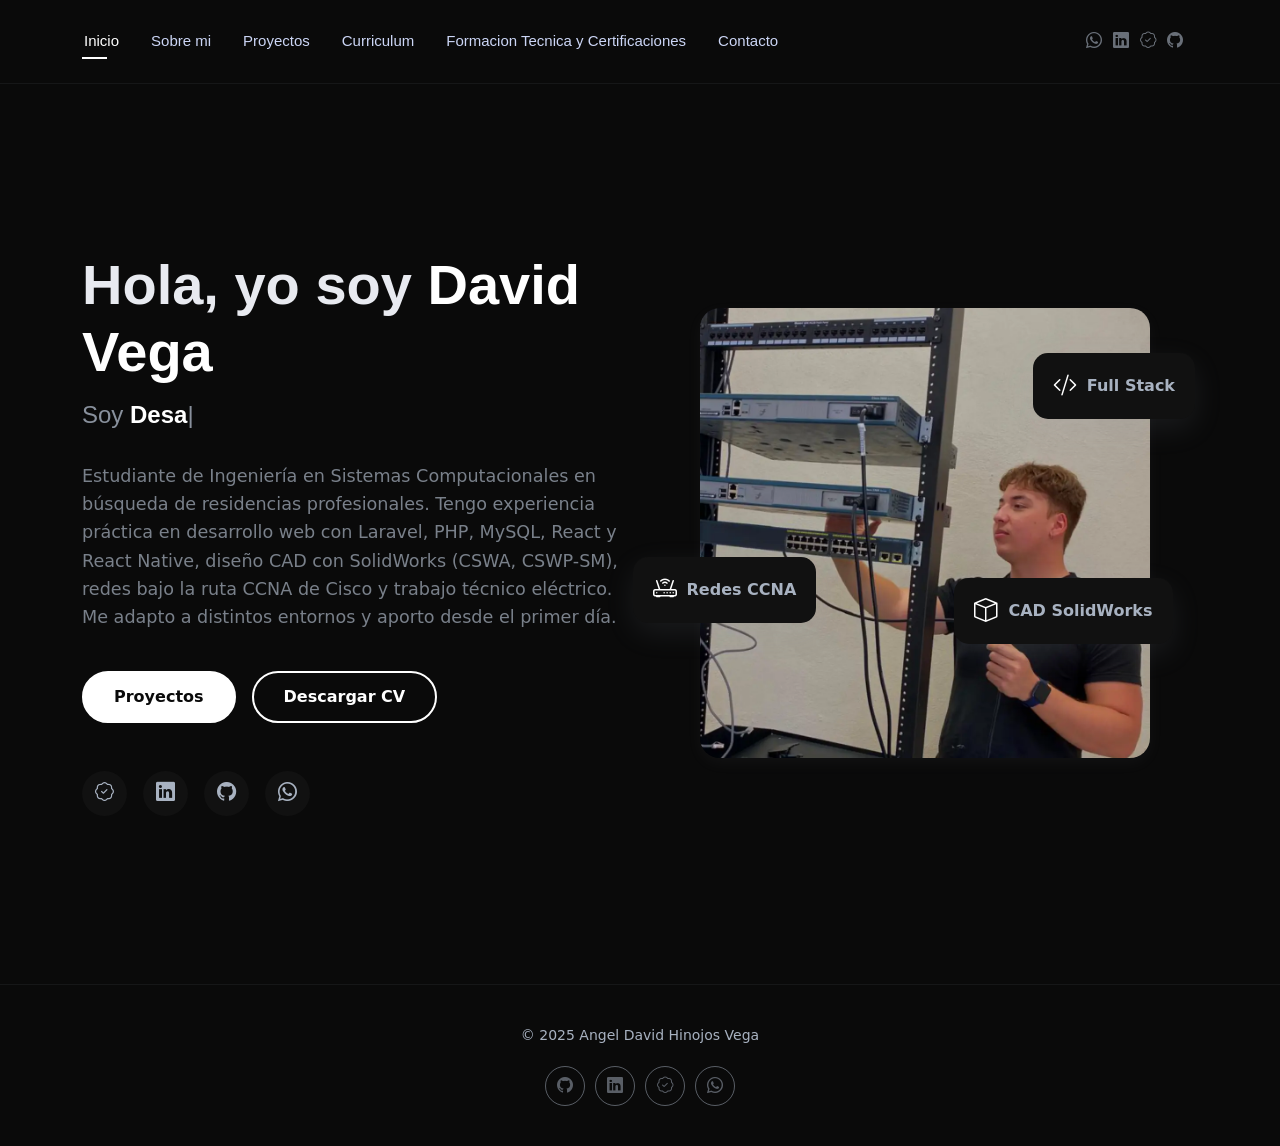
==== commit 9391d497: "cambio" ====
--- a/index.html
+++ b/index.html
@@ -65,7 +65,7 @@
       </nav>
       <!-- Hero Section -->
       <div class="header-social-links">
-        <a target="_blank" href="https://wa.me/526143937106"><i class="bi bi-whatsapp"></i></a>
+        <a target="_blank" href="https://wa.me/526361112541"><i class="bi bi-whatsapp"></i></a>
         <a target="_blank" href="https://www.linkedin.com/in/david-vega-085603381/"><i class="bi bi-linkedin"></i></a>
         <a target="_blank" href="https://www.credly.com/users/angel-david-hinojos-vega"><i class="bi bi-patch-check"></i></a>
         <a target="_blank" href="https://github.com/DavidHinojosVega"><i class="bi bi-github"></i></a>
@@ -98,7 +98,7 @@
               </p>
               <div class="hero-actions" data-aos="fade-up" data-aos-delay="500">
                 <a href="portfolio.html" class="btn btn-primary">Proyectos</a>
-                <a href="cv/Angel_David_Hinojos_Vega.pdf" download class="btn btn-outline">
+                <a href="cv/CV.pdf" download class="btn btn-outline">
                   Descargar CV
                 </a>
 
@@ -108,7 +108,7 @@
                 <a target="_blank" href="https://www.credly.com/users/angel-david-hinojos-vega"><i class="bi bi-patch-check"></i></a>
                 <a target="_blank" href="https://www.linkedin.com/in/david-vega-085603381/"><i class="bi bi-linkedin"></i></a>
                 <a target="_blank" href="https://github.com/DavidHinojosVega"><i class="bi bi-github"></i></a>
-                <a target="_blank" href="https://wa.me/526143937106"><i class="bi bi-whatsapp"></i></a>
+                <a target="_blank" href="https://wa.me/526361112541"><i class="bi bi-whatsapp"></i></a>
               </div>
             </div>
           </div>
@@ -151,7 +151,7 @@
         <a href="https://github.com/DavidHinojosVega" target="_blank" rel="noopener noreferrer"><i class="bi bi-github"></i></a>
         <a href="https://www.linkedin.com/in/david-vega-085603381/" target="_blank" rel="noopener noreferrer"><i class="bi bi-linkedin"></i></a>
         <a href="https://www.credly.com/users/angel-david-hinojos-vega" target="_blank" rel="noopener noreferrer"><i class="bi bi-patch-check"></i></a>
-        <a href="https://wa.me/526143937106" target="_blank" rel="noopener noreferrer"><i class="bi bi-whatsapp"></i></a>
+        <a href="https://wa.me/526361112541" target="_blank" rel="noopener noreferrer"><i class="bi bi-whatsapp"></i></a>
       </div>
 
     </div>
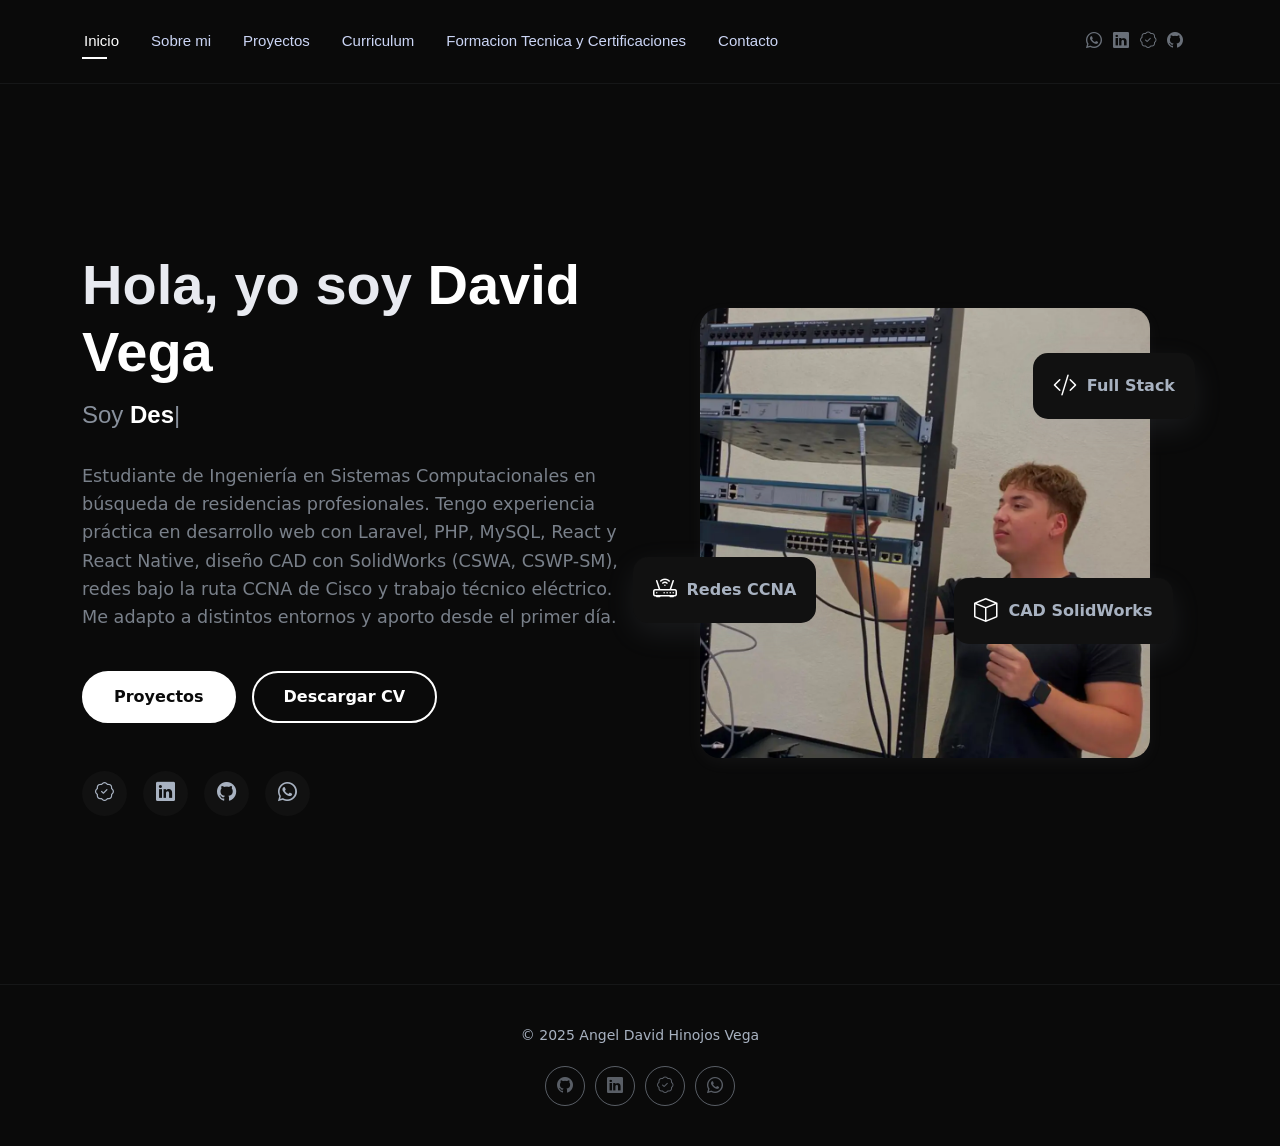
==== commit f12f00bf: "cambios" ====
--- a/index.html
+++ b/index.html
@@ -98,7 +98,7 @@
               </p>
               <div class="hero-actions" data-aos="fade-up" data-aos-delay="500">
                 <a href="portfolio.html" class="btn btn-primary">Proyectos</a>
-                <a href="cv/CV.pdf" download class="btn btn-outline">
+                <a href="cv/AngelDavidHinojosVega.pdf" download class="btn btn-outline">
                   Descargar CV
                 </a>
 
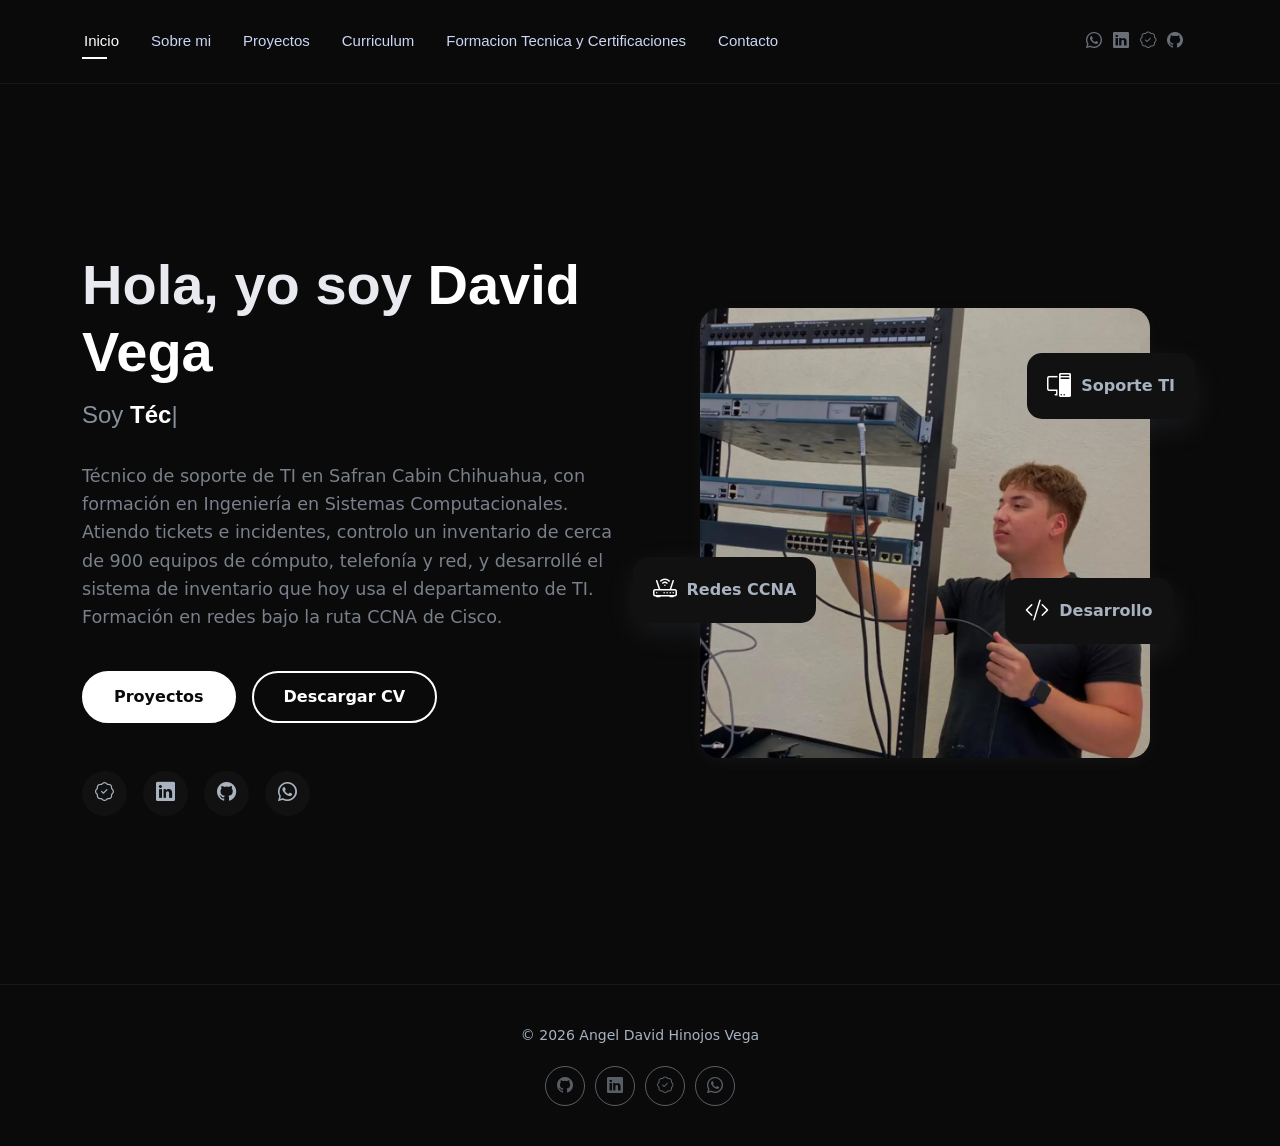
==== commit 5b25c2a8: "Actualizar portafolio: soporte de TI en Safran, nuevas certificaciones Cisco, CV nuevo y limpieza Co" ====
--- a/index.html
+++ b/index.html
@@ -4,15 +4,15 @@
 <head>
   <meta charset="utf-8">
   <meta content="width=device-width, initial-scale=1.0" name="viewport">
-  <title>David Vega | Desarrollador Web Full Stack</title>
-  <meta name="description" content="Portafolio de Angel David Hinojos Vega, desarrollador web full stack junior con experiencia en JavaScript, PHP, Laravel y redes Cisco. Nuevo Casas Grandes, Chihuahua, México.">
-  <meta name="keywords" content="desarrollador web, full stack, JavaScript, PHP, Laravel, Cisco, Nuevo Casas Grandes, Chihuahua, México">
+  <title>David Vega | Soporte de TI y Redes</title>
+  <meta name="description" content="Portafolio de Angel David Hinojos Vega, técnico de soporte de TI y redes con experiencia en Safran Cabin Chihuahua, formación CCNA de Cisco y desarrollo web. Chihuahua, México.">
+  <meta name="keywords" content="soporte técnico, soporte de TI, redes, CCNA, Cisco, inventario de TI, support technician, desarrollador web, Chihuahua, México">
 
   <!-- Open Graph -->
   <meta property="og:type" content="website">
   <meta property="og:url" content="https://davidhinojosvega.github.io/portafolio/">
-  <meta property="og:title" content="David Vega | Desarrollador Web Full Stack">
-  <meta property="og:description" content="Portafolio de Angel David Hinojos Vega, desarrollador web full stack junior con experiencia en Laravel, PHP, React Native, SolidWorks y redes Cisco.">
+  <meta property="og:title" content="David Vega | Soporte de TI y Redes">
+  <meta property="og:description" content="Portafolio de Angel David Hinojos Vega, técnico de soporte de TI y redes con formación CCNA de Cisco y experiencia en Safran Cabin Chihuahua.">
   <meta property="og:image" content="https://davidhinojosvega.github.io/portafolio/assets/img/profile/profile-square-11.webp">
 
   <!-- Favicons -->
@@ -65,7 +65,7 @@
       </nav>
       <!-- Hero Section -->
       <div class="header-social-links">
-        <a target="_blank" href="https://wa.me/526361112541"><i class="bi bi-whatsapp"></i></a>
+        <a target="_blank" href="https://wa.me/526147001312"><i class="bi bi-whatsapp"></i></a>
         <a target="_blank" href="https://www.linkedin.com/in/david-vega-085603381/"><i class="bi bi-linkedin"></i></a>
         <a target="_blank" href="https://www.credly.com/users/angel-david-hinojos-vega"><i class="bi bi-patch-check"></i></a>
         <a target="_blank" href="https://github.com/DavidHinojosVega"><i class="bi bi-github"></i></a>
@@ -87,18 +87,17 @@
               <h1 data-aos="fade-up" data-aos-delay="200">Hola, yo soy <span class="highlight">David Vega</span></h1>
               <h2 data-aos="fade-up" data-aos-delay="300">
                 Soy <span class="typed"
-                  data-typed-items="Desarrollador Web Full Stack, Estudiante de Ing. en Sistemas, Diseñador CAD certificado (SolidWorks), Técnico en Redes (ruta CCNA), Electricista certificado">
+                  data-typed-items="Técnico de Soporte de TI, Técnico en Redes (ruta CCNA), Desarrollador Web, Ingeniero en Sistemas Computacionales">
                 </span>
               </h2>
 
-              <p data-aos="fade-up" data-aos-delay="400">Estudiante de Ingeniería en Sistemas Computacionales en búsqueda de residencias profesionales.
-                Tengo experiencia práctica en desarrollo web con Laravel, PHP, MySQL, React y React Native,
-                diseño CAD con SolidWorks (CSWA, CSWP-SM), redes bajo la ruta CCNA de Cisco y trabajo técnico eléctrico.
-                Me adapto a distintos entornos y aporto desde el primer día.
+              <p data-aos="fade-up" data-aos-delay="400">Técnico de soporte de TI en Safran Cabin Chihuahua, con formación en Ingeniería en Sistemas Computacionales.
+                Atiendo tickets e incidentes, controlo un inventario de cerca de 900 equipos de cómputo, telefonía y red,
+                y desarrollé el sistema de inventario que hoy usa el departamento de TI. Formación en redes bajo la ruta CCNA de Cisco.
               </p>
               <div class="hero-actions" data-aos="fade-up" data-aos-delay="500">
                 <a href="portfolio.html" class="btn btn-primary">Proyectos</a>
-                <a href="cv/AngelDavidHinojosVega.pdf" download class="btn btn-outline">
+                <a href="cv/CV_AngelDavidHinojosVega.pdf" download class="btn btn-outline">
                   Descargar CV
                 </a>
 
@@ -108,7 +107,7 @@
                 <a target="_blank" href="https://www.credly.com/users/angel-david-hinojos-vega"><i class="bi bi-patch-check"></i></a>
                 <a target="_blank" href="https://www.linkedin.com/in/david-vega-085603381/"><i class="bi bi-linkedin"></i></a>
                 <a target="_blank" href="https://github.com/DavidHinojosVega"><i class="bi bi-github"></i></a>
-                <a target="_blank" href="https://wa.me/526361112541"><i class="bi bi-whatsapp"></i></a>
+                <a target="_blank" href="https://wa.me/526147001312"><i class="bi bi-whatsapp"></i></a>
               </div>
             </div>
           </div>
@@ -118,16 +117,16 @@
                 <img src="assets/img/profile/profile-square-11.webp" alt="Angel David Hinojos Vega" class="img-fluid">
                 <div class="floating-elements">
                   <div class="floating-card design" data-aos="fade-left" data-aos-delay="700">
-                    <i class="bi bi-code-slash"></i>
-                    <span>Full Stack</span>
+                    <i class="bi bi-pc-display"></i>
+                    <span>Soporte TI</span>
                   </div>
                   <div class="floating-card code" data-aos="fade-right" data-aos-delay="800">
                     <i class="bi bi-router"></i>
                     <span>Redes CCNA</span>
                   </div>
                   <div class="floating-card creativity" data-aos="fade-up" data-aos-delay="900">
-                    <i class="bi bi-box"></i>
-                    <span>CAD SolidWorks</span>
+                    <i class="bi bi-code-slash"></i>
+                    <span>Desarrollo</span>
                   </div>
                 </div>
               </div>
@@ -145,13 +144,13 @@
 
     <div class="container">
       <div class="copyright text-center">
-        <p>© 2025 Angel David Hinojos Vega</p>
+        <p>© 2026 Angel David Hinojos Vega</p>
       </div>
       <div class="social-links d-flex justify-content-center">
         <a href="https://github.com/DavidHinojosVega" target="_blank" rel="noopener noreferrer"><i class="bi bi-github"></i></a>
         <a href="https://www.linkedin.com/in/david-vega-085603381/" target="_blank" rel="noopener noreferrer"><i class="bi bi-linkedin"></i></a>
         <a href="https://www.credly.com/users/angel-david-hinojos-vega" target="_blank" rel="noopener noreferrer"><i class="bi bi-patch-check"></i></a>
-        <a href="https://wa.me/526361112541" target="_blank" rel="noopener noreferrer"><i class="bi bi-whatsapp"></i></a>
+        <a href="https://wa.me/526147001312" target="_blank" rel="noopener noreferrer"><i class="bi bi-whatsapp"></i></a>
       </div>
 
     </div>
